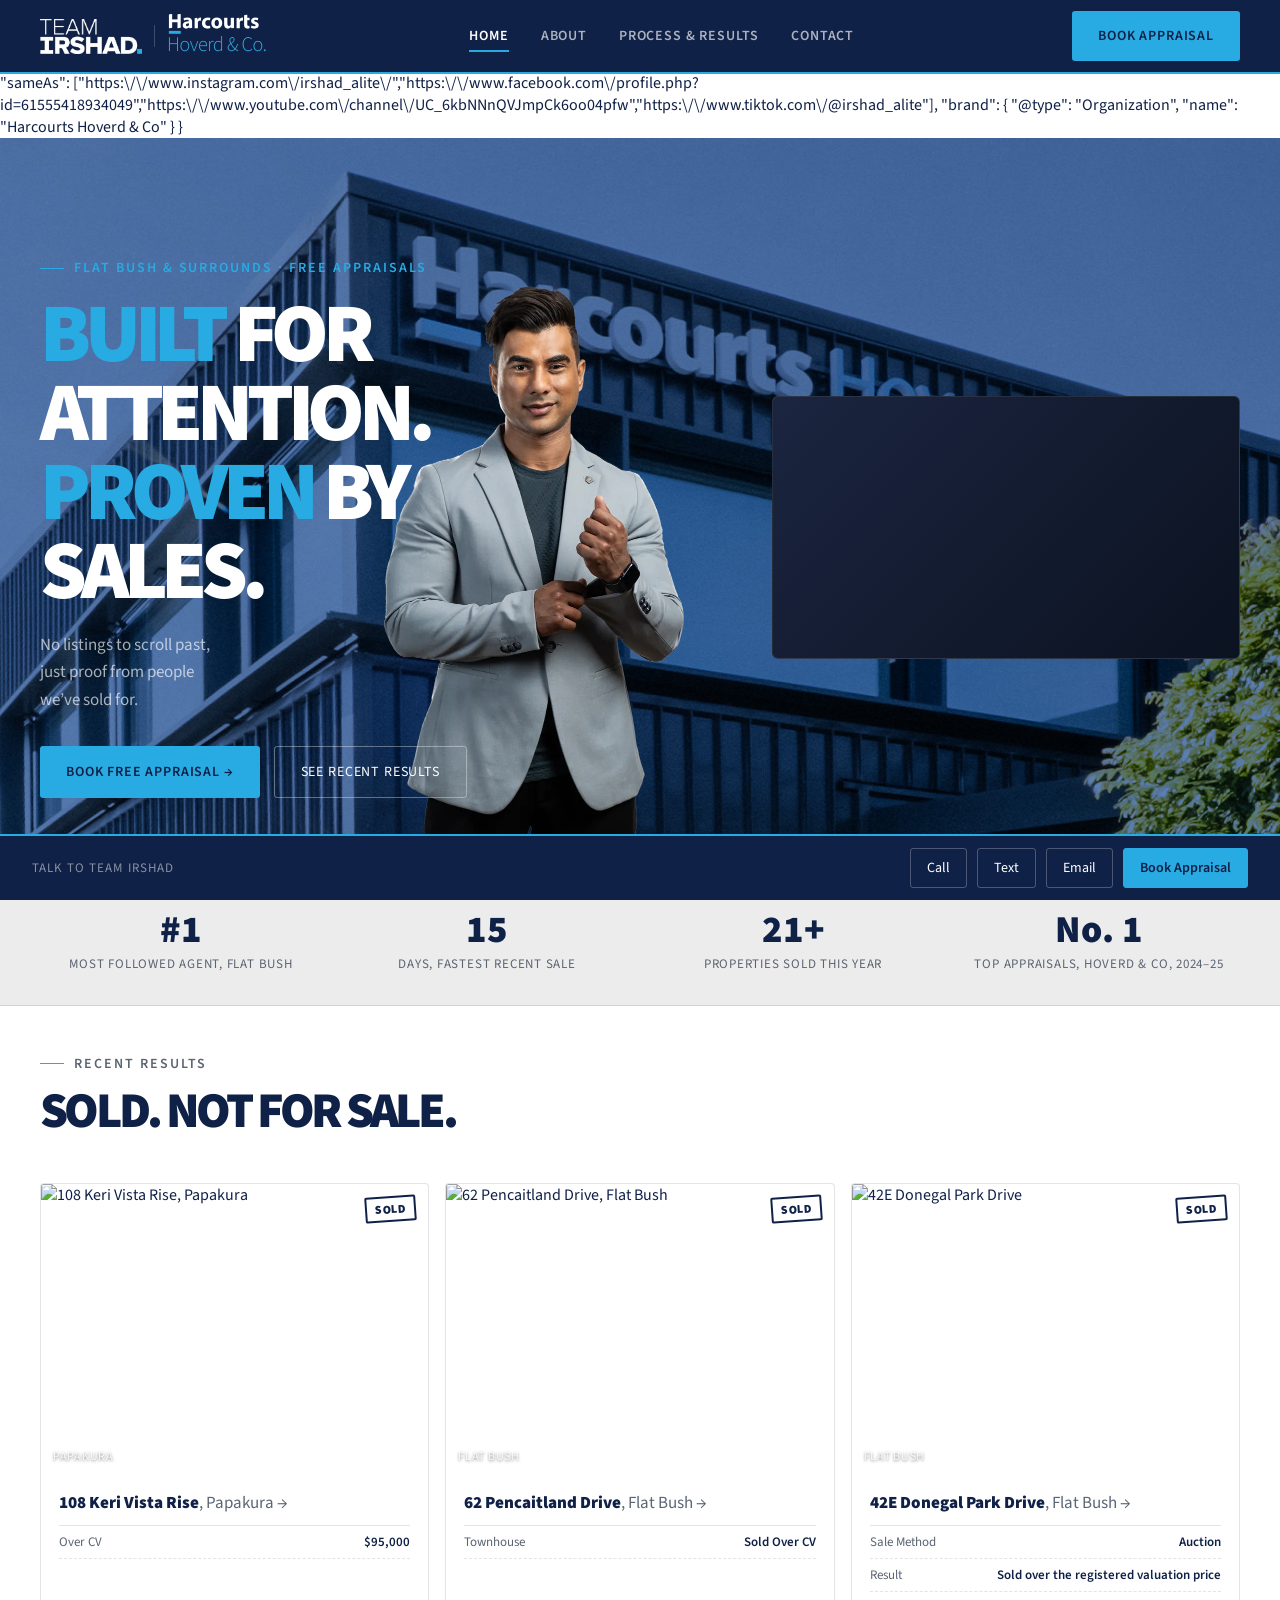
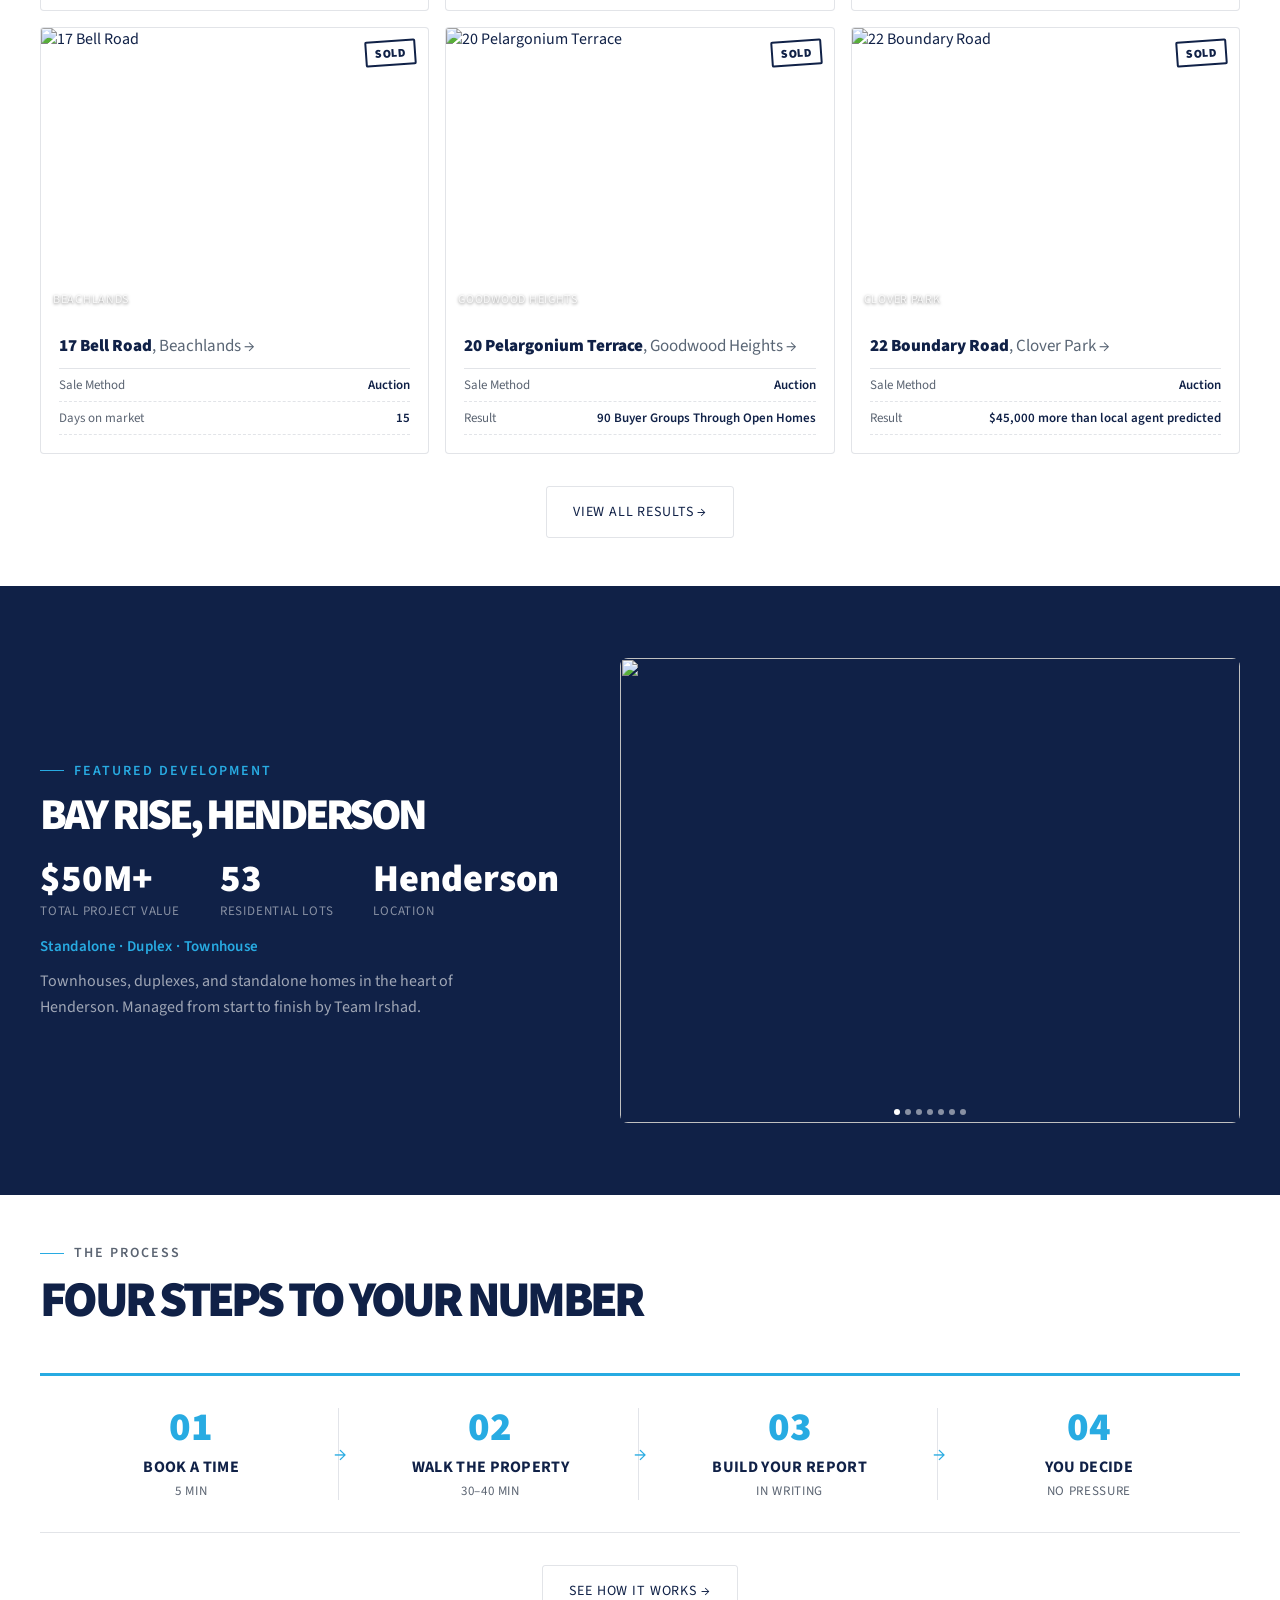
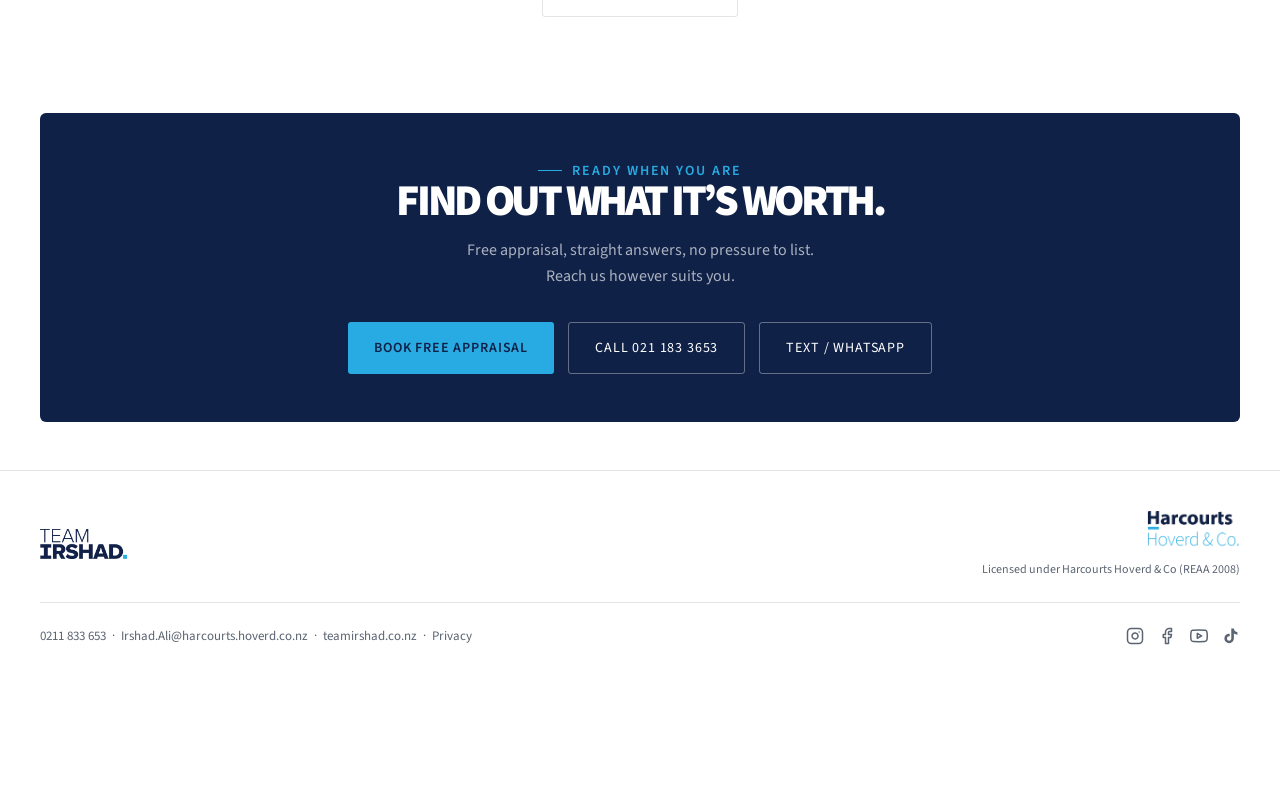
==== index.html @ 7eb905b0 "Sync 2 sold results from live site (108 Keri Vista Rise, 62 Pencaitland Drive); link home result car" ====
<!DOCTYPE html>
<html lang="en">
<head>
<meta name="robots" content="noindex, nofollow">
<meta charset="UTF-8">
<meta name="viewport" content="width=device-width, initial-scale=1.0">
<title>Team Irshad | Free Property Appraisal | Flat Bush &amp; Surrounds</title>
<meta name="description" content="Free property appraisal in Flat Bush, Ormiston, Beachlands and surrounding South Auckland suburbs. No obligation, written report with comparable sales data. Book today.">
<meta property="og:title" content="Team Irshad | Free Property Appraisal">
<meta property="og:description" content="Free no-obligation property appraisal with comparable sales data. Flat Bush, Ormiston, Beachlands &amp; surrounds.">
<meta property="og:type" content="website">
<meta property="og:url" content="https://teamirshad.co.nz/">
<meta property="og:image" content="https://teamirshad.co.nz/images/team-irshad-logo-hero.png">
<meta property="og:locale" content="en_NZ">
<meta property="og:site_name" content="Team Irshad">
<meta name="twitter:card" content="summary_large_image">
<meta name="twitter:title" content="Team Irshad | Free Property Appraisal">
<meta name="twitter:description" content="Free no-obligation property appraisal with comparable sales data. Flat Bush, Ormiston, Beachlands &amp; surrounds.">
<meta name="twitter:image" content="https://teamirshad.co.nz/images/team-irshad-logo-hero.png">
<link rel="canonical" href="https://teamirshad.co.nz/">
<link rel="icon" href="data:image/svg+xml,<svg xmlns='http://www.w3.org/2000/svg' viewBox='0 0 100 100'><rect width='100' height='100' fill='%23102147'/><text x='50' y='68' text-anchor='middle' font-size='54' font-weight='900' fill='%2328ABE2' font-family='sans-serif'>TI</text></svg>">
<link rel="preconnect" href="https://fonts.googleapis.com">
<link rel="preconnect" href="https://fonts.gstatic.com" crossorigin>
<link href="https://fonts.googleapis.com/css2?family=Source+Sans+3:ital,wght@0,300;0,400;0,600;0,700;0,900;1,400&display=swap" rel="stylesheet">
<link rel="stylesheet" href="styles.css">
<script type="application/ld+json">{"@context":"https://schema.org","@graph":[{"@type":"RealEstateAgent","@id":"https://teamirshad.co.nz/#business","name":"Team Irshad","url":"https://teamirshad.co.nz/","description":"Irshad Ali leads Team Irshad, a real estate sales team at Harcourts Hoverd & Co (licensed under the Real Estate Agents Act 2008) selling homes in Flat Bush, Ormiston, Botany, East Tamaki and surrounding South and East Auckland suburbs. Team Irshad offers free written property appraisals with comparable street-level sales, and runs auction and private-sale campaigns.","telephone":"+64211833653","email":"Irshad.Ali@harcourts.hoverd.co.nz","image":"https://teamirshad.co.nz/images/team-irshad-logo-hero.png","logo":"https://teamirshad.co.nz/images/team-irshad-logo-hero.png","address":{"@type":"PostalAddress","addressRegion":"Auckland","addressCountry":"NZ"},"parentOrganization":{"@type":"Organization","name":"Harcourts Hoverd & Co"},"areaServed":[{"@type":"Place","name":"Flat Bush, Auckland"},{"@type":"Place","name":"Ormiston, Auckland"},{"@type":"Place","name":"Goodwood Heights, Auckland"},{"@type":"Place","name":"Beachlands, Auckland"},{"@type":"Place","name":"Papakura, Auckland"},{"@type":"Place","name":"East Tamaki, Auckland"},{"@type":"Place","name":"Botany, Auckland"},{"@type":"Place","name":"Totara Heights, Auckland"},{"@type":"Place","name":"Clover Park, Auckland"},{"@type":"Place","name":"The Gardens, Auckland"},{"@type":"Place","name":"Hillpark, Auckland"}],"sameAs":["https://www.instagram.com/irshad_alite/","https://www.facebook.com/profile.php?id=61555418934049","https://www.youtube.com/channel/UC_6kbNNnQVJmpCk6oo04pfw","https://www.tiktok.com/@irshad_alite","https://ratemyagent.co.nz/real-estate-agent/irshad-ali-ax891/sales/overview"]},{"@type":"Person","@id":"https://teamirshad.co.nz/#irshad-ali","name":"Irshad Ali","jobTitle":"Team Lead","worksFor":{"@id":"https://teamirshad.co.nz/#business"},"url":"https://teamirshad.co.nz/about","image":"https://teamirshad.co.nz/images/irshad.webp","sameAs":["https://ratemyagent.co.nz/real-estate-agent/irshad-ali-ax891/sales/overview","https://www.instagram.com/irshad_alite/"]},{"@type":"WebSite","@id":"https://teamirshad.co.nz/#website","url":"https://teamirshad.co.nz/","name":"Team Irshad","publisher":{"@id":"https://teamirshad.co.nz/#business"},"inLanguage":"en-NZ"},{"@type":"BreadcrumbList","@id":"https://teamirshad.co.nz/#breadcrumb","itemListElement":[{"@type":"ListItem","position":1,"name":"Home","item":"https://teamirshad.co.nz/"}]},{"@type":"WebPage","@id":"https://teamirshad.co.nz/#webpage","url":"https://teamirshad.co.nz/","name":"Team Irshad | Free Property Appraisal | Flat Bush & Surrounds","isPartOf":{"@id":"https://teamirshad.co.nz/#website"},"about":{"@id":"https://teamirshad.co.nz/#business"},"breadcrumb":{"@id":"https://teamirshad.co.nz/#breadcrumb"},"inLanguage":"en-NZ","description":"Free property appraisal in Flat Bush, Ormiston, Beachlands and surrounding South Auckland suburbs. No obligation, written report with comparable sales data. Book today."}]}</script>  "sameAs": ["https:\/\/www.instagram.com\/irshad_alite\/","https:\/\/www.facebook.com\/profile.php?id=61555418934049","https:\/\/www.youtube.com\/channel\/UC_6kbNNnQVJmpCk6oo04pfw","https:\/\/www.tiktok.com\/@irshad_alite"],
  "brand": {
    "@type": "Organization",
    "name": "Harcourts Hoverd &amp; Co"
  }
}
</script>
</head>
<body>

<!-- HEADER -->
<header class="site-header">
  <div class="wrap">
    <div class="header-logos">
      <a href="/team-irshad-preview/" class="site-logo"><img src="images/team-irshad-logo-hero.png" alt="Team Irshad"></a>
      <span class="logo-divider"></span>
      <img src="images/harcourts-hoverd-logo.png" alt="Harcourts Hoverd &amp; Co" class="header-harcourts">
    </div>
    <nav class="site-nav">
              <a href="/team-irshad-preview/" class="active">Home</a>
              <a href="/team-irshad-preview/about">About</a>
              <a href="/team-irshad-preview/results">Process &amp; Results</a>
              <a href="/team-irshad-preview/contact">Contact</a>
          </nav>
    <a href="/team-irshad-preview/contact" class="btn btn-primary header-cta">Book Appraisal</a>
    <button class="menu-toggle" aria-label="Open menu"><span></span><span></span><span></span></button>
  </div>
</header>
<div class="mobile-overlay"></div>
<nav class="mobile-nav">
      <a href="/team-irshad-preview/" class="active">Home</a>
      <a href="/team-irshad-preview/about">About</a>
      <a href="/team-irshad-preview/results">Process &amp; Results</a>
      <a href="/team-irshad-preview/contact">Contact</a>
    <a href="/team-irshad-preview/contact" class="btn btn-primary">Book Appraisal</a>
</nav>

<!-- HERO -->
<section class="hero" style="background-image:url(/admin/uploads/site/hero-6a5ff2cf0e898.jpg);background-size:cover;background-position:center;">
  <div class="hero-inner">
    <div>
      <div class="eyebrow reveal reveal-d1">Flat Bush &amp; Surrounds · Free Appraisals</div>
      <h1 class="reveal reveal-d2"><span class='text-cyan'>Built</span> for<br>attention.<br><span class='text-cyan'>Proven</span> by<br>sales.</h1>
      <p class="lede reveal reveal-d3">No listings to scroll past,<br>just proof from people<br>we’ve sold for.</p>
      <div class="cta-row reveal reveal-d4">
        <a class="btn btn-primary" href="/team-irshad-preview/contact">Book Free Appraisal →</a>
        <a class="btn btn-ghost" href="/team-irshad-preview/results">See Recent Results</a>
      </div>
    </div>
    <div class="hero-photo reveal reveal-d2">
      <img src="images/irshad.webp" alt="Irshad Ali">
    </div>
    <div class="reveal reveal-d2">
      <div class="video-block" style="padding:0;aspect-ratio:16/9;">
        <iframe src="https://www.youtube.com/embed/7GaAI7JgSIM?feature=oembed&autoplay=1&mute=1&loop=1&playlist=7GaAI7JgSIM" frameborder="0" allow="accelerometer; autoplay; clipboard-write; encrypted-media; gyroscope; picture-in-picture; web-share" referrerpolicy="strict-origin-when-cross-origin" allowfullscreen title="What People Have to Say | Irshad"></iframe>
      </div>
    </div>
  </div>
</section>

<main>

<!-- STATS STRIP -->
<div class="stats-strip">
  <div class="wrap">
        <div class="stat-item reveal">
                <div class="num">#1</div>
             <div class="cap">Most Followed Agent, Flat Bush</div>
    </div>
        <div class="stat-item reveal reveal-d1">
                <div class="num"><span data-count="15">15</span></div>
             <div class="cap">Days, Fastest Recent Sale</div>
    </div>
        <div class="stat-item reveal reveal-d2">
                <div class="num"><span data-count="21">21</span>+</div>
             <div class="cap">Properties Sold This Year</div>
    </div>
        <div class="stat-item reveal reveal-d3">
                <div class="num">No. 1</div>
             <div class="cap">Top Appraisals, Hoverd &amp; Co, 2024–25</div>
    </div>
      </div>
</div>

<!-- RECENT SALES PREVIEW -->
<section id="sold">
  <div class="wrap">
    <div class="sec-head reveal">
      <div class="eyebrow">Recent Results</div>
      <h2>Sold. Not for sale.</h2>
    </div>
    <div class="results-grid results-grid-home">
                    <div class="result-card reveal">
        <div class="result-photo">
                  <div class="card-carousel" data-carousel data-autoplay="4000">
            <div class="carousel-track">
                                                <img src="/team-irshad-preview/admin/uploads/properties/papakura-ae0e8a5b-bb1.jpg" alt="108 Keri Vista Rise, Papakura" loading="lazy">
                                                                <img src="/team-irshad-preview/admin/uploads/properties/papakura-678bfe85-d50.jpg" alt="108 Keri Vista Rise, Papakura" loading="lazy">
                                                                <img src="/team-irshad-preview/admin/uploads/properties/papakura-0292d020-3b6.jpg" alt="108 Keri Vista Rise, Papakura" loading="lazy">
                                          </div>
            <button class="carousel-btn carousel-prev" aria-label="Previous image">&lsaquo;</button>
            <button class="carousel-btn carousel-next" aria-label="Next image">&rsaquo;</button>
            <div class="carousel-dots">
                                                <span class="dot active"></span>
                                                                <span class="dot"></span>
                                                                <span class="dot"></span>
                                          </div>
          </div>
                    <div class="stamp">Sold</div>          <div class="suburb-tag">Papakura</div>
        </div>
        <div class="result-body">
          <a href="/team-irshad-preview/results/108-keri-vista-rise-papakura" style="color:inherit;text-decoration:none;"><div class="addr">108 Keri Vista Rise<span style="font-weight:400;color:#5A6675;">, Papakura &rarr;</span></div></a>          <div class="stat-table">
                          <div class="stat-row"><span>Over CV</span><span>$95,000</span></div>
                      </div>
        </div>
      </div>
                    <div class="result-card reveal reveal-d1">
        <div class="result-photo">
                  <div class="card-carousel" data-carousel data-autoplay="4000">
            <div class="carousel-track">
                                                <img src="/team-irshad-preview/admin/uploads/properties/pencaitland-87484e92-69c.jpg" alt="62 Pencaitland Drive, Flat Bush" loading="lazy">
                                                                <img src="/team-irshad-preview/admin/uploads/properties/pencaitland-floorplan.jpg" alt="62 Pencaitland Drive, Flat Bush — floor plan" loading="lazy">
                                          </div>
            <button class="carousel-btn carousel-prev" aria-label="Previous image">&lsaquo;</button>
            <button class="carousel-btn carousel-next" aria-label="Next image">&rsaquo;</button>
            <div class="carousel-dots">
                                                <span class="dot active"></span>
                                                                <span class="dot"></span>
                                          </div>
          </div>
                    <div class="stamp">Sold</div>          <div class="suburb-tag">Flat Bush</div>
        </div>
        <div class="result-body">
          <a href="/team-irshad-preview/results/62-pencaitland-drive-flat-bush" style="color:inherit;text-decoration:none;"><div class="addr">62 Pencaitland Drive<span style="font-weight:400;color:#5A6675;">, Flat Bush &rarr;</span></div></a>          <div class="stat-table">
                          <div class="stat-row"><span>Townhouse</span><span>Sold Over CV</span></div>
                      </div>
        </div>
      </div>
                    <div class="result-card reveal reveal-d2">
        <div class="result-photo">
                  <div class="card-carousel" data-carousel data-autoplay="4000">
            <div class="carousel-track">
                                                <img src="/team-irshad-preview/admin/uploads/properties/flat-bush-6a66c11c4efd6.jpg" alt="42E Donegal Park Drive" loading="lazy">
                                                                <img src="/team-irshad-preview/admin/uploads/properties/flat-bush-07ec44033a96.jpg" alt="42E Donegal Park Drive, Flat Bush — exterior" loading="lazy">
                                                                <img src="/team-irshad-preview/admin/uploads/properties/flat-bush-080d2694d7da.jpg" alt="42E Donegal Park Drive, Flat Bush — living" loading="lazy">
                                                                <img src="/team-irshad-preview/admin/uploads/properties/flat-bush-1918bdb07a50.jpg" alt="42E Donegal Park Drive, Flat Bush — interior" loading="lazy">
                                          </div>
            <button class="carousel-btn carousel-prev" aria-label="Previous image">&lsaquo;</button>
            <button class="carousel-btn carousel-next" aria-label="Next image">&rsaquo;</button>
            <div class="carousel-dots">
                                                <span class="dot active"></span>
                                                                <span class="dot"></span>
                                                                <span class="dot"></span>
                                                                <span class="dot"></span>
                                          </div>
          </div>
                    <div class="stamp">Sold</div>          <div class="suburb-tag">Flat Bush</div>
        </div>
        <div class="result-body">
          <a href="/team-irshad-preview/results/42e-donegal-park-drive-flat-bush" style="color:inherit;text-decoration:none;"><div class="addr">42E Donegal Park Drive<span style="font-weight:400;color:#5A6675;">, Flat Bush &rarr;</span></div></a>          <div class="stat-table">
                          <div class="stat-row"><span>Sale Method</span><span>Auction</span></div>
                          <div class="stat-row"><span>Result</span><span>Sold over the registered valuation price</span></div>
                      </div>
        </div>
      </div>
                    <div class="result-card reveal reveal-d3">
        <div class="result-photo">
                      <img src="/team-irshad-preview/admin/uploads/properties/beachlands-6a66c0f8aba51.jpg" alt="17 Bell Road" loading="lazy">
                    <div class="stamp">Sold</div>          <div class="suburb-tag">Beachlands</div>
        </div>
        <div class="result-body">
          <a href="/team-irshad-preview/results/17-bell-road-beachlands" style="color:inherit;text-decoration:none;"><div class="addr">17 Bell Road<span style="font-weight:400;color:#5A6675;">, Beachlands &rarr;</span></div></a>          <div class="stat-table">
                          <div class="stat-row"><span>Sale Method</span><span>Auction</span></div>
                          <div class="stat-row"><span>Days on market</span><span>15</span></div>
                      </div>
        </div>
      </div>
                    <div class="result-card reveal">
        <div class="result-photo">
                      <img src="/team-irshad-preview/admin/uploads/properties/Goodwood-Heights-6a66c136912c7.jpg" alt="20 Pelargonium Terrace" loading="lazy">
                    <div class="stamp">Sold</div>          <div class="suburb-tag">Goodwood Heights</div>
        </div>
        <div class="result-body">
          <a href="/team-irshad-preview/results/20-pelargonium-terrace-goodwood-heights" style="color:inherit;text-decoration:none;"><div class="addr">20 Pelargonium Terrace<span style="font-weight:400;color:#5A6675;">, Goodwood Heights &rarr;</span></div></a>          <div class="stat-table">
                          <div class="stat-row"><span>Sale Method</span><span>Auction</span></div>
                          <div class="stat-row"><span>Result</span><span>90 Buyer Groups Through Open Homes</span></div>
                      </div>
        </div>
      </div>
                    <div class="result-card reveal reveal-d1">
        <div class="result-photo">
                  <div class="card-carousel" data-carousel data-autoplay="4000">
            <div class="carousel-track">
                                                <img src="/team-irshad-preview/admin/uploads/properties/Clover-Park-6a66c146a0cbe.jpg" alt="22 Boundary Road" loading="lazy">
                                                                <img src="/team-irshad-preview/admin/uploads/properties/clover-park-floorplan.jpg" alt="22 Boundary Road, Clover Park — floor plan" loading="lazy">
                                          </div>
            <button class="carousel-btn carousel-prev" aria-label="Previous image">&lsaquo;</button>
            <button class="carousel-btn carousel-next" aria-label="Next image">&rsaquo;</button>
            <div class="carousel-dots">
                                                <span class="dot active"></span>
                                                                <span class="dot"></span>
                                          </div>
          </div>
                    <div class="stamp">Sold</div>          <div class="suburb-tag">Clover Park</div>
        </div>
        <div class="result-body">
          <a href="/team-irshad-preview/results/22-boundary-road-clover-park" style="color:inherit;text-decoration:none;"><div class="addr">22 Boundary Road<span style="font-weight:400;color:#5A6675;">, Clover Park &rarr;</span></div></a>          <div class="stat-table">
                          <div class="stat-row"><span>Sale Method</span><span>Auction</span></div>
                          <div class="stat-row"><span>Result</span><span>$45,000 more than local agent predicted</span></div>
                      </div>
        </div>
      </div>
          </div>
    <div style="margin-top:32px;text-align:center;" class="reveal">
      <a href="/team-irshad-preview/results" class="btn btn-outline">View All Results &rarr;</a>
    </div>
  </div>
</section>

<!-- FEATURED PROJECT -->
<section class="featured-project">
  <div class="wrap">
    <div class="fp-inner reveal">
      <div class="fp-text">
        <div class="eyebrow">Featured Development</div>
        <h2>Bay Rise, Henderson</h2>
        <div class="fp-stats">
                      <div class="fp-stat">
              <span class="fp-val">$50M+</span>
              <span class="fp-cap">Total Project Value</span>
            </div>
                      <div class="fp-stat">
              <span class="fp-val">53</span>
              <span class="fp-cap">Residential Lots</span>
            </div>
                      <div class="fp-stat">
              <span class="fp-val">Henderson</span>
              <span class="fp-cap">Location</span>
            </div>
                  </div>
                  <div class="fp-types">Standalone · Duplex · Townhouse</div>
                          <p class="fp-lede">Townhouses, duplexes, and standalone homes in the heart of Henderson. Managed from start to finish by Team Irshad.</p>
              </div>
                  <div class="fp-media">
                <div class="card-carousel" data-carousel data-autoplay="4000">
          <div class="carousel-track">
                          <img src="/team-irshad-preview/admin/uploads/site/fp-bayrise-1.jpg" alt="" loading="lazy">
                          <img src="/team-irshad-preview/admin/uploads/site/fp-bayrise-2.jpg" alt="" loading="lazy">
                          <img src="/team-irshad-preview/admin/uploads/site/fp-bayrise-3.jpg" alt="" loading="lazy">
                          <img src="/team-irshad-preview/admin/uploads/site/fp-bayrise-4.jpg" alt="" loading="lazy">
                          <img src="/team-irshad-preview/admin/uploads/site/fp-bayrise-5.jpg" alt="" loading="lazy">
                          <img src="/team-irshad-preview/admin/uploads/site/fp-bayrise-6.jpg" alt="" loading="lazy">
                          <img src="/team-irshad-preview/admin/uploads/site/fp-bayrise-7.jpg" alt="" loading="lazy">
                      </div>
          <button class="carousel-btn carousel-prev" aria-label="Previous image">&lsaquo;</button>
          <button class="carousel-btn carousel-next" aria-label="Next image">&rsaquo;</button>
          <div class="carousel-dots">
                          <span class="dot active"></span>
                          <span class="dot"></span>
                          <span class="dot"></span>
                          <span class="dot"></span>
                          <span class="dot"></span>
                          <span class="dot"></span>
                          <span class="dot"></span>
                      </div>
        </div>
              </div>
          </div>
  </div>
</section>

<!-- PROCESS STRIP -->
<section>
  <div class="wrap">
    <div class="sec-head reveal">
      <div class="eyebrow">The Process</div>
      <h2>Four steps to your number</h2>
    </div>
    <div class="process-strip reveal">
                      <div class="strip-step reveal">
          <div class="strip-num">01</div>
          <div class="strip-title">Book a time</div>
          <div class="strip-tag">5 min</div>
        </div>
              <div class="strip-arrow">&rarr;</div>        <div class="strip-step reveal reveal-d1">
          <div class="strip-num">02</div>
          <div class="strip-title">Walk the property</div>
          <div class="strip-tag">30–40 min</div>
        </div>
              <div class="strip-arrow">&rarr;</div>        <div class="strip-step reveal reveal-d2">
          <div class="strip-num">03</div>
          <div class="strip-title">Build your report</div>
          <div class="strip-tag">In writing</div>
        </div>
              <div class="strip-arrow">&rarr;</div>        <div class="strip-step reveal reveal-d3">
          <div class="strip-num">04</div>
          <div class="strip-title">You decide</div>
          <div class="strip-tag">No pressure</div>
        </div>
          </div>
    <div style="margin-top:32px;text-align:center;" class="reveal">
      <a href="/team-irshad-preview/results" class="btn btn-outline">See how it works &rarr;</a>
    </div>
  </div>
</section>

<!-- FINAL CTA -->
<section id="contact">
  <div class="wrap">
    <div class="final-cta reveal">
      <div class="eyebrow" style="justify-content:center;color:var(--brass);">Ready When You Are</div>
      <h2>Find out what it’s worth.</h2>
      <p>Free appraisal, straight answers, no pressure to list. Reach us however suits you.</p>
      <div class="cta-row">
                  <a class="btn btn-primary" href="/team-irshad-preview/contact">Book Free Appraisal</a>
                  <a class="btn btn-ghost" href="tel:0211833653">Call 021 183 3653</a>
                  <a class="btn btn-ghost" href="/team-irshad-preview/contact">Text / WhatsApp</a>
              </div>
    </div>
  </div>
</section>

</main>

<!-- FOOTER -->
<footer>
  <div class="wrap">
    <div class="footer-top">
      <div class="footer-logos">
        <img src="images/team-irshad-logo-footer.png" alt="Team Irshad" style="height:30px;width:auto;">
      </div>
      <div class="footer-logos" style="flex-direction:column;align-items:flex-end;gap:8px;">
        <img src="images/harcourts-logo.png" alt="Harcourts Hoverd &amp; Co" style="height:42px;width:auto;">
        <div style="font-size:12px;color:var(--slate);">Licensed under Harcourts Hoverd &amp; Co (REAA 2008)</div>
      </div>
    </div>
    <div class="footer-bottom">
      <div><a href="tel:0211833653">0211 833 653</a> &nbsp;&middot;&nbsp; <a href="mailto:Irshad.Ali@harcourts.hoverd.co.nz">Irshad.Ali@harcourts.hoverd.co.nz</a> &nbsp;&middot;&nbsp; teamirshad.co.nz &nbsp;&middot;&nbsp; <a href="/team-irshad-preview/privacy">Privacy</a></div>
      <div class="social-icons">
        <a href="https://www.instagram.com/irshad_alite/" aria-label="Instagram"><svg width="18" height="18" viewBox="0 0 24 24" fill="none" stroke="currentColor" stroke-width="2" stroke-linecap="round" stroke-linejoin="round"><rect x="2" y="2" width="20" height="20" rx="5" ry="5"/><path d="M16 11.37A4 4 0 1 1 12.63 8 4 4 0 0 1 16 11.37z"/><line x1="17.5" y1="6.5" x2="17.51" y2="6.5"/></svg></a>
        <a href="https://www.facebook.com/profile.php?id=61555418934049" aria-label="Facebook"><svg width="18" height="18" viewBox="0 0 24 24" fill="none" stroke="currentColor" stroke-width="2" stroke-linecap="round" stroke-linejoin="round"><path d="M18 2h-3a5 5 0 0 0-5 5v3H7v4h3v8h4v-8h3l1-4h-4V7a1 1 0 0 1 1-1h3z"/></svg></a>
        <a href="https://www.youtube.com/channel/UC_6kbNNnQVJmpCk6oo04pfw" aria-label="YouTube"><svg width="18" height="18" viewBox="0 0 24 24" fill="none" stroke="currentColor" stroke-width="2" stroke-linecap="round" stroke-linejoin="round"><path d="M22.54 6.42a2.78 2.78 0 0 0-1.94-2C18.88 4 12 4 12 4s-6.88 0-8.6.46a2.78 2.78 0 0 0-1.94 2A29 29 0 0 0 1 11.75a29 29 0 0 0 .46 5.33A2.78 2.78 0 0 0 3.4 19.13C5.12 19.56 12 19.56 12 19.56s6.88 0 8.6-.46a2.78 2.78 0 0 0 1.94-2 29 29 0 0 0 .46-5.25 29 29 0 0 0-.46-5.33z"/><polygon points="9.75 15.02 15.5 11.75 9.75 8.48 9.75 15.02"/></svg></a>
        <a href="https://www.tiktok.com/@irshad_alite" aria-label="TikTok"><svg width="18" height="18" viewBox="0 0 24 24" fill="currentColor"><path d="M19.59 6.69a4.83 4.83 0 0 1-3.77-4.25V2h-3.45v13.67a2.89 2.89 0 0 1-2.88 2.5 2.89 2.89 0 0 1-2.89-2.89 2.89 2.89 0 0 1 2.89-2.89c.28 0 .54.04.79.1v-3.51a6.37 6.37 0 0 0-.79-.05A6.34 6.34 0 0 0 3.15 15.2a6.34 6.34 0 0 0 6.34 6.34 6.34 6.34 0 0 0 6.34-6.34V8.82a8.16 8.16 0 0 0 4.76 1.51v-3.4a4.85 4.85 0 0 1-1-.24z"/></svg></a>
      </div>
    </div>
      </div>
</footer>

<!-- STICKY CTA BAR -->
<div class="contact-bar">
  <div class="wrap">
    <div class="label">Talk to Team Irshad</div>
    <div class="contact-links">
      <a href="tel:0211833653">Call</a>
      <a href="/team-irshad-preview/contact">Text</a>
      <a href="/team-irshad-preview/contact">Email</a>
      <a href="/team-irshad-preview/contact" class="primary">Book Appraisal</a>
    </div>
  </div>
</div>

<script src="script.js" defer></script>
</body>
</html>
---- styles.css ----
/* ══════════════════════════════════════════════
   TEAM IRSHAD — MULTI-PAGE STYLES
   ══════════════════════════════════════════════ */

:root{
  --ink:#102147;
  --paper:#FFFFFF;
  --paper-2:#ECECEC;
  --brass:#28ABE2;
  --slate:#5B6472;
  --white:#FFFFFF;
  --line:rgba(16,33,71,0.12);
  --radius:4px;
  --header-h:72px;
}

/* ── RESET ── */
*,*::before,*::after{box-sizing:border-box;margin:0;padding:0;}
html{scroll-behavior:smooth;}
body{
  background:var(--paper);color:var(--ink);
  font-family:'Source Sans 3',sans-serif;
  -webkit-font-smoothing:antialiased;
  -webkit-tap-highlight-color:transparent;
  padding-bottom:64px;
  padding-top:var(--header-h);
}
img{max-width:100%;height:auto;display:block;}
a{color:inherit;text-decoration:none;}
ul{list-style:none;}
:focus-visible{outline:2px solid var(--brass);outline-offset:2px;}

/* ── TYPOGRAPHY ── */
h1,h2,h3{font-family:'Source Sans 3',sans-serif;text-transform:uppercase;letter-spacing:-0.075em;font-weight:900;line-height:0.95;}
.text-cyan{color:var(--brass);}
.eyebrow{
  font-weight:600;font-size:14px;letter-spacing:0.14em;
  text-transform:uppercase;color:var(--slate);
  display:flex;align-items:center;gap:10px;
}
.eyebrow::before{content:'';width:24px;height:1px;background:var(--brass);}

/* ── LAYOUT ── */
.wrap{max-width:1320px;margin:0 auto;padding:0 40px;}
section{padding:48px 0;}
.section-sm{padding:32px 0;}
.section-tight{padding:24px 0;}

/* ── BUTTONS ── */
.btn{
  font-family:'Source Sans 3',sans-serif;font-size:14px;
  letter-spacing:0.06em;text-transform:uppercase;
  padding:15px 26px;border-radius:3px;text-decoration:none;
  display:inline-flex;align-items:center;gap:8px;
  cursor:pointer;border:none;transition:all 0.25s ease-out;
}
.btn-primary{background:var(--brass);color:var(--ink);font-weight:600;}
.btn-primary:hover{background:#1fc0f0;transform:translateY(-1px);}
.btn-ghost{border:1px solid rgba(255,255,255,0.35);color:var(--white);}
.btn-ghost:hover{border-color:rgba(255,255,255,0.6);background:rgba(255,255,255,0.06);}
.btn-outline{border:1px solid var(--line);color:var(--ink);}
.btn-outline:hover{border-color:var(--ink);background:rgba(16,33,71,0.04);}

/* ── STAMP ── */
.stamp{
  display:inline-flex;align-items:center;gap:8px;
  border:3px solid var(--ink);color:var(--ink);
  font-weight:900;text-transform:uppercase;
  padding:6px 16px 4px;transform:rotate(-4deg);
  letter-spacing:0.04em;font-size:15px;
  border-radius:2px;background:rgba(16,33,71,0.04);
}

/* ── REVEAL ANIMATION ── */
.reveal{opacity:0;transform:translateY(28px);transition:opacity 0.7s cubic-bezier(0.22,1,0.36,1),transform 0.7s cubic-bezier(0.22,1,0.36,1);}
.reveal.is-visible{opacity:1;transform:translateY(0);}
.reveal-d1{transition-delay:0.08s;}.reveal-d2{transition-delay:0.16s;}.reveal-d3{transition-delay:0.24s;}.reveal-d4{transition-delay:0.32s;}.reveal-d5{transition-delay:0.40s;}
@media(prefers-reduced-motion:reduce){
  .reveal{opacity:1;transform:none;transition:none;}
}

/* ════════════════════════════════════════════
   HEADER / NAVIGATION
═════════════════════════════════════════════ */
.site-header{
  position:fixed;top:0;left:0;right:0;
  background:var(--ink);z-index:40;
  border-bottom:2px solid var(--brass);
}
.site-header .wrap{
  display:flex;align-items:center;justify-content:space-between;
  height:var(--header-h);
}
.header-logos{display:flex;align-items:center;gap:12px;}
.site-logo img{height:35px;width:auto;}
.logo-divider{width:1px;height:22px;background:rgba(255,255,255,0.2);}
.header-harcourts{height:45px;width:auto;}
.site-nav{display:flex;gap:32px;align-items:center;}
.site-nav a{
  color:rgba(255,255,255,0.65);font-size:14px;
  text-transform:uppercase;letter-spacing:0.06em;font-weight:600;
  transition:color 0.2s ease-out;position:relative;
  padding:4px 0;
}
.site-nav a:hover,.site-nav a.active{color:var(--white);}
.site-nav a.active::after{
  content:'';position:absolute;bottom:-2px;left:0;right:0;
  height:2px;background:var(--brass);
}
.header-cta{margin-left:16px;}

/* ── MOBILE MENU ── */
.menu-toggle{
  display:none;background:none;border:none;cursor:pointer;
  width:44px;height:44px;position:relative;z-index:70;
}
.menu-toggle span{
  display:block;width:22px;height:2px;background:var(--white);
  position:absolute;left:11px;transition:all 0.25s ease-out;
}
.menu-toggle span:nth-child(1){top:14px;}
.menu-toggle span:nth-child(2){top:21px;}
.menu-toggle span:nth-child(3){top:28px;}
.menu-toggle.open span:nth-child(1){top:21px;transform:rotate(45deg);}
.menu-toggle.open span:nth-child(2){opacity:0;}
.menu-toggle.open span:nth-child(3){top:21px;transform:rotate(-45deg);}

.mobile-nav{
  position:fixed;top:0;right:0;width:280px;height:100vh;
  background:var(--ink);z-index:60;
  transform:translateX(100%);transition:transform 0.3s cubic-bezier(0.22,1,0.36,1);
  padding:100px 32px 40px;display:flex;flex-direction:column;
  border-left:1px solid rgba(255,255,255,0.1);
  overscroll-behavior:contain;
}
.mobile-nav.open{transform:translateX(0);}
.mobile-nav a{
  display:block;color:rgba(255,255,255,0.7);
  font-size:15px;font-weight:600;text-transform:uppercase;
  letter-spacing:0.06em;padding:16px 0;
  border-bottom:1px solid rgba(255,255,255,0.08);
  transition:color 0.2s;
}
.mobile-nav a:hover,.mobile-nav a.active{color:var(--white);}
.mobile-nav .btn{margin-top:auto;width:100%;justify-content:center;padding:15px 26px;}
.mobile-overlay{
  position:fixed;inset:0;background:rgba(0,0,0,0.5);z-index:55;
  opacity:0;pointer-events:none;transition:opacity 0.3s ease-out;
}
.mobile-overlay.open{opacity:1;pointer-events:auto;}

@media(max-width:900px){
  .site-nav,.header-cta{display:none;}
  .menu-toggle{display:block;}
  .logo-divider{display:none;}
  .header-harcourts{height:45px;}
}

/* ════════════════════════════════════════════
   HERO — HOME
═════════════════════════════════════════════ */
.hero{background:var(--ink);color:var(--white);padding:0;position:relative;overflow:hidden;}
.hero-inner{
  max-width:1320px;margin:0 auto;padding:120px 40px 80px;
  display:grid;grid-template-columns:1fr 200px 1fr;gap:32px;align-items:center;
  position:relative;
}
.hero-inner > div:first-child{position:relative;z-index:2;}
.hero-inner > div:last-child{grid-column:3;}
.hero .eyebrow{color:var(--brass);}
.hero .eyebrow::before{background:var(--brass);}
.hero h1{font-size:clamp(40px,6.5vw,88px);color:var(--white);margin:18px 0 20px;max-width:14ch;}
.hero h1 em{font-style:normal;color:var(--brass);}
.hero .lede{font-size:17px;color:rgba(255,255,255,0.65);max-width:48ch;margin-bottom:32px;line-height:1.6;}

.hero-photo{
  position:absolute;
  bottom:0;
  left:30%;
  transform:translateX(-50%);
  z-index:1;
  pointer-events:none;
}
.hero-photo img{
  width:300px;height:auto;
  display:block;
}

.video-block{
  position:relative;border-radius:6px;overflow:hidden;
  aspect-ratio:16/9;
  background:linear-gradient(135deg,#1B2540,#0B1220);
  display:flex;align-items:center;justify-content:center;
  border:1px solid rgba(255,255,255,0.1);
}
.video-block iframe{width:100%;height:100%;border:0;display:block;}
.video-block .caption{
  position:absolute;left:20px;bottom:16px;
  font-size:13px;color:rgba(255,255,255,0.6);
}
.play-btn{
  width:72px;height:72px;border-radius:50%;
  background:var(--brass);
  display:flex;align-items:center;justify-content:center;
  box-shadow:0 0 0 12px rgba(40,171,226,0.12);
  cursor:pointer;transition:transform 0.25s ease-out;
}
.play-btn:hover{transform:scale(1.06);}
.play-btn::after{
  content:'';width:0;height:0;
  border-top:11px solid transparent;border-bottom:11px solid transparent;
  border-left:20px solid var(--ink);margin-left:5px;
}
.cta-row{display:flex;gap:14px;flex-wrap:wrap;margin-top:28px;}

@media(max-width:900px){
  .hero-inner{grid-template-columns:1fr;gap:32px;padding:80px 24px 56px;}
  .hero-inner > div:last-child{grid-column:auto;}
  .hero h1{max-width:none;}
  .hero-photo{position:relative;left:auto;transform:none;bottom:auto;margin:0 auto;}
  .hero-photo img{width:200px;height:auto;}
}
@media(min-width:701px) and (max-width:900px){
  .hero-inner > div:last-child{margin-top:-32px;} /* ponytail: stacked layout, video pulls up the grid gap so photo touches it; CTAs sit in the row above, never touched */
}

/* ════════════════════════════════════════════
   PAGE HERO (inner pages)
═════════════════════════════════════════════ */
.page-hero{
  background:var(--ink);color:var(--white);
  padding:48px 0 56px;
}
.page-hero h1{font-size:clamp(32px,5vw,56px);color:var(--white);margin-top:14px;}
.page-hero .lede{font-size:17px;color:rgba(255,255,255,0.65);max-width:52ch;margin-top:16px;line-height:1.6;}

/* ════════════════════════════════════════════
   STATS STRIP
═════════════════════════════════════════════ */
.stats-strip{background:var(--paper-2);border-top:1px solid var(--line);border-bottom:1px solid var(--line);padding:32px 0;}
.stats-strip .wrap{display:flex;justify-content:space-between;flex-wrap:wrap;gap:24px;}
.stat-item{text-align:center;flex:1;min-width:140px;}
.stat-item .num{font-weight:900;font-size:38px;color:var(--ink);line-height:1;font-variant-numeric:tabular-nums;}
.stat-item .cap{font-size:13px;text-transform:uppercase;letter-spacing:0.06em;color:var(--slate);margin-top:6px;}

/* ════════════════════════════════════════════
   FEATURED PROJECT
════════════════════════════════════════════ */
.featured-project{background:var(--ink);padding:72px 0;}
.fp-inner{display:flex;align-items:center;gap:48px;}
.fp-text{flex:1;}
.fp-media{flex:0 0 620px;aspect-ratio:4/3;position:relative;overflow:hidden;border-radius:8px;}
.fp-media img{width:100%;height:100%;object-fit:cover;display:block;}
.fp-text .eyebrow{color:var(--brass);}
.fp-text .eyebrow::before{background:var(--brass);}
.fp-text h2{font-size:clamp(28px,4vw,44px);color:var(--white);margin:14px 0 24px;}
.fp-stats{display:flex;gap:40px;margin-bottom:16px;}
.fp-stat{display:flex;flex-direction:column;}
.fp-val{font-weight:900;font-size:38px;color:var(--white);line-height:1;font-variant-numeric:tabular-nums;}
.fp-cap{font-size:13px;text-transform:uppercase;letter-spacing:0.06em;color:rgba(255,255,255,0.5);margin-top:4px;}
.fp-types{font-size:15px;font-weight:600;color:var(--brass);margin-bottom:12px;letter-spacing:0.02em;}
.fp-lede{font-size:16px;color:rgba(255,255,255,0.6);line-height:1.6;max-width:52ch;}
@media(max-width:700px){
  .fp-stats{flex-direction:column;gap:16px;}
  .fp-inner{flex-direction:column;gap:24px;}
  .fp-media{flex:1 1 auto;width:100%;aspect-ratio:4/3;}
}

/* ════════════════════════════════════════════
   SECTION HEADERS
════════════════════════════════════════════ */
.sec-head{margin-bottom:48px;max-width:640px;}
.sec-head h2{font-size:clamp(30px,4.2vw,50px);margin-top:14px;}
.sec-head .sub{font-size:16px;color:var(--slate);margin-top:12px;line-height:1.6;max-width:52ch;}

/* ════════════════════════════════════════════
   RESULTS GRID
═════════════════════════════════════════════ */
.results-grid{display:grid;grid-template-columns:repeat(4,1fr);gap:16px;}
.results-grid-home{grid-template-columns:repeat(3,1fr);}
.result-card{
  background:var(--white);border:1px solid var(--line);
  border-radius:var(--radius);overflow:hidden;
  transition:transform 0.25s ease-out,box-shadow 0.25s ease-out;
}
.result-card:hover{transform:translateY(-3px);box-shadow:0 8px 24px rgba(16,33,71,0.08);}
.result-photo{aspect-ratio:4/3;position:relative;overflow:hidden;}
.result-photo img{width:100%;height:100%;object-fit:cover;}

/* Card carousel */
.card-carousel{position:relative;width:100%;height:100%;}
.card-carousel .carousel-track{display:flex;width:100%;height:100%;transition:transform 0.3s ease;}
.card-carousel .carousel-track img{min-width:100%;height:100%;object-fit:cover;flex-shrink:0;}
.card-carousel .carousel-btn{
  position:absolute;top:50%;transform:translateY(-50%);
  width:28px;height:28px;border-radius:50%;border:none;
  background:rgba(255,255,255,0.9);color:var(--ink);
  font-size:16px;font-weight:700;cursor:pointer;
  display:flex;align-items:center;justify-content:center;
  opacity:0;transition:opacity 0.2s;z-index:2;
  box-shadow:0 2px 6px rgba(0,0,0,0.15);
}
.card-carousel:hover .carousel-btn{opacity:1;}
.card-carousel .carousel-btn:hover{background:#fff;}
.carousel-prev{left:8px;}
.carousel-next{right:8px;}
.carousel-dots{
  position:absolute;bottom:8px;left:50%;transform:translateX(-50%);
  display:flex;gap:5px;z-index:2;
}
.carousel-dots .dot{
  width:6px;height:6px;border-radius:50%;
  background:rgba(255,255,255,0.5);transition:background 0.2s;
}
.carousel-dots .dot.active{background:#fff;}
.result-photo .stamp{position:absolute;top:12px;right:12px;font-size:12px;padding:3px 8px 2px;background:var(--white);border-width:2px;}
.result-photo .suburb-tag{
  position:absolute;bottom:10px;left:12px;
  font-size:12px;color:rgba(255,255,255,0.8);
  text-transform:uppercase;letter-spacing:0.06em;
  text-shadow:0 1px 3px rgba(0,0,0,0.5);
}
.result-body{padding:16px 18px 18px;}
.result-body .addr{font-weight:900;font-size:17px;margin-bottom:10px;}
.stat-table{border-top:1px solid var(--line);}
.stat-row{display:flex;justify-content:space-between;border-bottom:1px dashed var(--line);padding:7px 0;font-size:13px;}
.stat-row span:first-child{color:var(--slate);}
.stat-row span:last-child{font-weight:600;}
.stat-row.highlight span:last-child{color:var(--brass);}

@media(max-width:900px){
  .results-grid,.results-grid-home{grid-template-columns:repeat(2,1fr);}
  .card-carousel .carousel-btn{opacity:1;width:36px;height:36px;font-size:20px;}
}
@media(max-width:640px){.results-grid,.results-grid-home{grid-template-columns:1fr;}}
@media(max-width:560px){h1,h2,h3{letter-spacing:-0.04em;}}

/* ════════════════════════════════════════════
   SUBURB FILTER
═════════════════════════════════════════════ */
.filter-bar{display:flex;flex-wrap:wrap;gap:10px;margin-bottom:32px;}
.filter-btn{
  background:var(--white);border:1px solid var(--line);border-radius:3px;
  padding:9px 18px;font-family:'Source Sans 3',sans-serif;font-size:14px;
  cursor:pointer;transition:all 0.2s ease-out;
}
.filter-btn:hover{border-color:var(--brass);}
.filter-btn.active{background:var(--ink);color:var(--white);border-color:var(--ink);}

/* ════════════════════════════════════════════
   PROCESS
═════════════════════════════════════════════ */
.process{display:grid;grid-template-columns:repeat(4,1fr);gap:0;margin-top:32px;}
.step{border-top:3px solid var(--brass);padding:40px 24px 32px;display:flex;flex-direction:column;}
.step:not(:last-child){border-right:1px solid var(--line);}
.step .num-big{font-weight:900;font-size:48px;color:rgba(16,33,71,0.07);line-height:1;margin-bottom:8px;}
.step .tag{font-size:13px;color:var(--brass);text-transform:uppercase;letter-spacing:0.06em;}
.step h3{font-size:22px;margin:8px 0 12px;}
.step p{color:var(--slate);font-size:15px;line-height:1.6;margin-bottom:14px;padding-right:10px;}
.step ul{padding:0;}
.step li{font-size:13px;color:var(--ink);padding:8px 0;border-top:1px dashed var(--line);}
.step li:first-child{border-top:none;}

@media(max-width:900px){
  .process{grid-template-columns:1fr;}
  .step:not(:last-child){border-right:none;border-bottom:1px solid var(--line);padding-bottom:24px;margin-bottom:24px;}
}
@media(max-width:560px){.step{padding:28px 16px;}}

/* ════════════════════════════════════════════
   PROCESS STRIP (condensed — home page)
════════════════════════════════════════════ */
.process-strip{
  display:flex;align-items:center;gap:0;
  border-top:3px solid var(--brass);
  border-bottom:1px solid var(--line);
  padding:32px 0;
}
.strip-step{flex:1;padding:0 24px;text-align:center;}
.strip-step:not(:first-child){border-left:1px solid var(--line);}
.strip-num{font-weight:900;font-size:40px;color:var(--brass);line-height:1;}
.strip-title{font-weight:700;font-size:16px;text-transform:uppercase;letter-spacing:0.02em;margin:8px 0 4px;}
.strip-tag{font-size:13px;color:var(--slate);text-transform:uppercase;letter-spacing:0.05em;}
.strip-arrow{
  font-size:20px;color:var(--brass);flex-shrink:0;
  margin:0 -8px;position:relative;z-index:1;
}

@media(max-width:700px){
  .process-strip{flex-direction:column;gap:0;}
  .strip-step{padding:20px 0;width:100%;}
  .strip-step:not(:first-child){border-left:none;border-top:1px solid var(--line);}
  .strip-arrow{transform:rotate(90deg);margin:4px 0;}
}

/* ════════════════════════════════════════════
   VIDEO TESTIMONIALS
═════════════════════════════════════════════ */
.carousel{
  display:flex;gap:20px;overflow-x:auto;scroll-snap-type:x mandatory;
  padding-bottom:12px;scroll-padding:0 32px;
}
.carousel::-webkit-scrollbar{height:6px;}
.carousel::-webkit-scrollbar-thumb{background:var(--brass);border-radius:3px;}
.vid-card{
  flex:0 0 320px;scroll-snap-align:start;
  border-radius:var(--radius);
  display:flex;flex-direction:column;
  padding:0;color:#fff;position:relative;overflow:hidden;
  background:transparent;
  transition:transform 0.25s ease-out;
}
.vid-card:hover{transform:scale(1.015);}
.vid-card .name{font-size:14px;color:var(--brass);padding:0 4px;}
.vid-card .quote{font-size:15px;color:rgba(0,0,0,0.7);margin-top:6px;line-height:1.5;padding:0 4px;}

/* ════════════════════════════════════════════
   WRITTEN TESTIMONIALS
═════════════════════════════════════════════ */
.quote-grid{display:grid;grid-template-columns:repeat(3,1fr);gap:20px;}
.quote-card{background:var(--white);border:1px solid var(--line);border-radius:var(--radius);padding:28px;}
.quote-card .stars{color:var(--brass);font-size:30px;letter-spacing:0.1em;margin-bottom:14px;}
.quote-card p{font-size:15px;line-height:1.6;margin-bottom:18px;}
.quote-card .who{font-size:13px;color:var(--slate);text-transform:uppercase;letter-spacing:0.04em;}
@media(max-width:900px){.quote-grid{grid-template-columns:1fr;}}

/* ════════════════════════════════════════════
   TEAM
═════════════════════════════════════════════ */
.team-grid{display:grid;grid-template-columns:repeat(3,1fr);gap:24px;}
.team-card{background:var(--white);border:1px solid var(--line);border-radius:var(--radius);overflow:hidden;}
.team-photo{aspect-ratio:4/5;background:linear-gradient(150deg,#3A4568,#10182B);}
.team-info{padding:22px;}
.team-info h3{font-size:22px;}
.team-info .role{font-size:13px;color:var(--brass);text-transform:uppercase;letter-spacing:0.05em;margin:6px 0 12px;}
.team-info .bio{font-size:15px;color:var(--slate);line-height:1.55;}
@media(max-width:900px) and (min-width:641px){.team-grid{grid-template-columns:repeat(2,1fr);}}
@media(max-width:640px){.team-grid{grid-template-columns:1fr;}}

/* ════════════════════════════════════════════
   AWARDS
═════════════════════════════════════════════ */
.awards-dark{background:var(--ink);color:var(--white);}
.awards-dark .eyebrow{color:var(--brass);}
.awards-dark .eyebrow::before{background:var(--brass);}
.awards-dark .sec-head h2{color:var(--white);}
.award-grid{display:grid;grid-template-columns:repeat(3,1fr);gap:20px;}
.award-card{
  border:1px solid rgba(255,255,255,0.12);border-radius:var(--radius);
  padding:28px;background:rgba(255,255,255,0.02);
  transition:background 0.25s ease-out;
}
.award-card:hover{background:rgba(255,255,255,0.05);}
.award-card .badge{
  display:inline-flex;align-items:center;justify-content:center;
  width:44px;height:44px;border-radius:50%;
  border:2px solid var(--brass);color:var(--brass);
  font-weight:900;font-size:16px;margin-bottom:18px;
}
.award-card h3{color:#fff;font-size:22px;margin-bottom:6px;}
.award-card .ctx{font-size:13px;color:var(--brass);text-transform:uppercase;letter-spacing:0.05em;margin-bottom:14px;}
.award-card p{font-size:15px;color:rgba(255,255,255,0.6);line-height:1.55;}
@media(max-width:900px){.award-grid{grid-template-columns:1fr;}}

/* ════════════════════════════════════════════
   FAQ
═════════════════════════════════════════════ */
details{border-bottom:1px solid var(--line);padding:20px 0;}
summary{
  font-weight:700;font-size:19px;cursor:pointer;
  list-style:none;display:flex;justify-content:space-between;align-items:center;
  text-transform:uppercase;
}
summary::after{content:'+';color:var(--brass);font-size:22px;font-weight:300;}
details[open] summary::after{content:'\2013';}
details p{margin-top:14px;color:var(--slate);font-size:15px;max-width:70ch;line-height:1.6;}

/* ════════════════════════════════════════════
   CONTACT FORM
═════════════════════════════════════════════ */
.contact-split{display:grid;grid-template-columns:1fr 1fr;gap:48px;align-items:start;}
.form-group{margin-bottom:20px;}
.form-group label{
  display:block;font-size:13px;font-weight:600;
  text-transform:uppercase;letter-spacing:0.06em;
  color:var(--slate);margin-bottom:8px;
}
.form-group input,.form-group textarea,.form-group select{
  width:100%;padding:14px 16px;
  border:1px solid var(--line);border-radius:var(--radius);
  font-family:'Source Sans 3',sans-serif;font-size:15px;
  color:var(--ink);background:var(--white);
  transition:border-color 0.2s ease-out;
}
.form-group input:focus,.form-group textarea:focus,.form-group select:focus{
  outline:none;border-color:var(--brass);
}
.form-group textarea{resize:vertical;min-height:120px;}
.form-row{display:grid;grid-template-columns:1fr 1fr;gap:16px;}

.map-frame{
  border-radius:var(--radius);overflow:hidden;
  border:1px solid var(--line);aspect-ratio:16/10;margin-bottom:24px;
}
.map-frame iframe{width:100%;height:100%;border:0;}
.contact-details{margin-top:24px;}
.contact-details a{display:flex;align-items:center;gap:12px;padding:10px 0;border-bottom:1px dashed var(--line);font-size:15px;}
.contact-details a svg{flex-shrink:0;color:var(--brass);}
.contact-details a span{line-height:1.5;}
.contact-details a:hover{color:var(--brass);}

@media(max-width:900px){.contact-split{grid-template-columns:1fr;}}

/* ════════════════════════════════════════════
   FINAL CTA
═════════════════════════════════════════════ */
.final-cta{
  background:var(--ink);color:#fff;border-radius:6px;
  padding:48px 44px;text-align:center;
}
.final-cta h2{color:#fff;font-size:clamp(28px,4.5vw,44px);}
.final-cta p{color:rgba(255,255,255,0.65);max-width:48ch;margin:16px auto 32px;font-size:16px;line-height:1.6;}
.final-cta .cta-row{justify-content:center;}

/* ════════════════════════════════════════════
   FOOTER
════════════════════════════════════════════ */
footer{border-top:1px solid var(--line);padding:40px 0 90px;}
footer .wrap{display:flex;flex-direction:column;gap:24px;}
.footer-top{display:flex;justify-content:space-between;align-items:center;flex-wrap:wrap;gap:24px;}
.footer-logos{display:flex;align-items:center;gap:20px;}
.footer-logos img{display:block;}
.footer-bottom{display:flex;justify-content:space-between;flex-wrap:wrap;gap:24px;border-top:1px solid var(--line);padding-top:24px;font-size:13px;color:var(--slate);}
footer a{transition:color 0.2s ease-out;}
footer a:hover{color:var(--brass);}

/* ── SOCIAL ICONS ── */
.social-icons{display:flex;gap:14px;align-items:center;}
.social-icons a{display:inline-flex;color:var(--slate);transition:color 0.2s ease-out;}
.social-icons a:hover{color:var(--brass);}

/* ════════════════════════════════════════════
   STICKY CTA BAR (MOBILE)
═════════════════════════════════════════════ */
.contact-bar{
  position:fixed;bottom:0;left:0;right:0;
  background:var(--ink);color:var(--white);
  z-index:40;border-top:2px solid var(--brass);
}
.contact-bar .wrap{
  display:flex;align-items:center;justify-content:space-between;
  padding:12px 32px;gap:16px;flex-wrap:wrap;
}
.contact-bar .label{font-size:13px;color:rgba(255,255,255,0.5);text-transform:uppercase;letter-spacing:0.08em;}
.contact-links{display:flex;gap:10px;flex-wrap:wrap;}
.contact-links a{
  font-size:14px;color:var(--white);
  border:1px solid rgba(255,255,255,0.25);padding:9px 16px;
  border-radius:3px;transition:all 0.2s ease-out;cursor:pointer;
}
.contact-links a:hover{border-color:rgba(255,255,255,0.5);background:rgba(255,255,255,0.05);}
.contact-links a.primary{background:var(--brass);color:var(--ink);border-color:var(--brass);font-weight:600;}
.contact-links a.primary:hover{background:#1fc0f0;}

/* ── RESPONSIVE GLOBAL ── */
@media(max-width:700px){
  section{padding:36px 0;}
  .wrap{padding:0 20px;}
  .contact-bar .wrap{padding:10px 20px;}
  .form-row{grid-template-columns:1fr;}
  .social-icons a{padding:13px;}
  .social-icons{gap:4px;}
  .hero-photo{margin-left:auto;}
  .hero-inner > div:first-child{grid-row:1;grid-column:1;position:relative;z-index:2;}
  .hero-photo{grid-row:1;grid-column:1;position:relative;z-index:1;justify-self:end;align-self:end;width:220px;height:100%;margin:0 -24px -32px;left:auto;bottom:auto;} /* ponytail: box fills text-row height (image stays high); -32px bottom = box alone bridges the grid gap so image touches video; -24px right = screen edge; cover fills the box edge-to-edge so no letterbox gap */
  .hero-photo img{width:100%;height:100%;object-fit:cover;}
  .hero-inner > div:last-child{grid-column:1;grid-row:2;}
}

/* ── MOBILE POLISH ── */
@media(max-width:560px){
  .contact-bar .label{display:none;}
  .contact-links{width:100%;}
  .contact-links a{flex:1;text-align:center;justify-content:center;font-size:12px;padding:10px 4px;letter-spacing:0.02em;}
  .contact-links a.primary{flex:2;}
  .contact-bar .wrap{padding:10px 12px;gap:8px;}
  .final-cta{padding:40px 24px;}
}
@media(max-width:480px){.vid-card{flex:0 0 calc(100vw - 56px);}}

/* ── VIDEO MODAL ─ */
.video-modal-overlay{
  position:fixed;inset:0;z-index:9999;
  background:rgba(0,0,0,0.85);
  display:flex;align-items:center;justify-content:center;
  padding:20px;
}
.video-modal{
  position:relative;width:100%;max-width:900px;
  aspect-ratio:16/9;
}
.video-modal-frame{width:100%;height:100%;}
.video-modal-frame iframe{width:100%;height:100%;border:0;}
.video-modal-close{
  position:absolute;top:-40px;right:0;
  background:none;border:none;color:#fff;
  font-size:28px;cursor:pointer;line-height:1;
}
.video-modal-close:hover{color:var(--brass);}

/* ── VIDEO THUMBNAIL CARDS ── */
.vid-thumb{
  position:relative;aspect-ratio:16/9;
  border-radius:var(--radius);overflow:hidden;
  background:#111;margin-bottom:12px;
}
.vid-thumb img{width:100%;height:100%;object-fit:cover;display:block;}
.vid-thumb.no-video{background:linear-gradient(135deg,#1B2540,#0B1220);}
.play-btn-overlay{
  position:absolute;inset:0;
  display:flex;align-items:center;justify-content:center;
  background:rgba(0,0,0,0.25);
  transition:background 0.2s;
  pointer-events:none;
}
.vid-thumb:hover .play-btn-overlay{background:rgba(0,0,0,0.4);}
.play-btn-overlay::after{
  content:'';width:56px;height:56px;border-radius:50%;
  background:var(--brass);
  box-shadow:0 0 0 10px rgba(40,171,226,0.15);
  transition:transform 0.2s;
}
.vid-thumb:hover .play-btn-overlay::after{transform:scale(1.08);}
.play-btn-overlay::before{
  content:'';position:absolute;
  width:0;height:0;
  border-style:solid;
  border-width:10px 0 10px 18px;
  border-color:transparent transparent transparent #fff;
  margin-left:4px;z-index:1;
}

/* ── MOBILE FOOTER ── */
@media(max-width:640px){
  .footer-top{flex-direction:column;align-items:center;gap:20px;text-align:center;}
  .footer-logos{align-items:center!important;}
  .footer-bottom{flex-direction:column;align-items:stretch;gap:16px;}
  .footer-bottom .social-icons{width:100%;justify-content:space-between;}
  .footer-bottom .social-icons svg{width:22px;height:22px;}
}

/* ── PRIVACY PAGE ── */
.wrap.privacy{max-width:820px;}
.privacy-meta{font-size:12px;font-weight:600;text-transform:uppercase;letter-spacing:0.06em;color:var(--slate);margin:40px 0 8px;}
.privacy-section{padding:28px 0;border-bottom:1px solid var(--line);}
.privacy-section:last-child{border-bottom:0;}
.privacy-section h2{font-size:22px;color:var(--ink);margin-bottom:10px;}
.privacy-section p{font-size:16px;line-height:1.75;color:var(--slate);}
.privacy-section a{color:var(--brass);text-decoration:underline;}
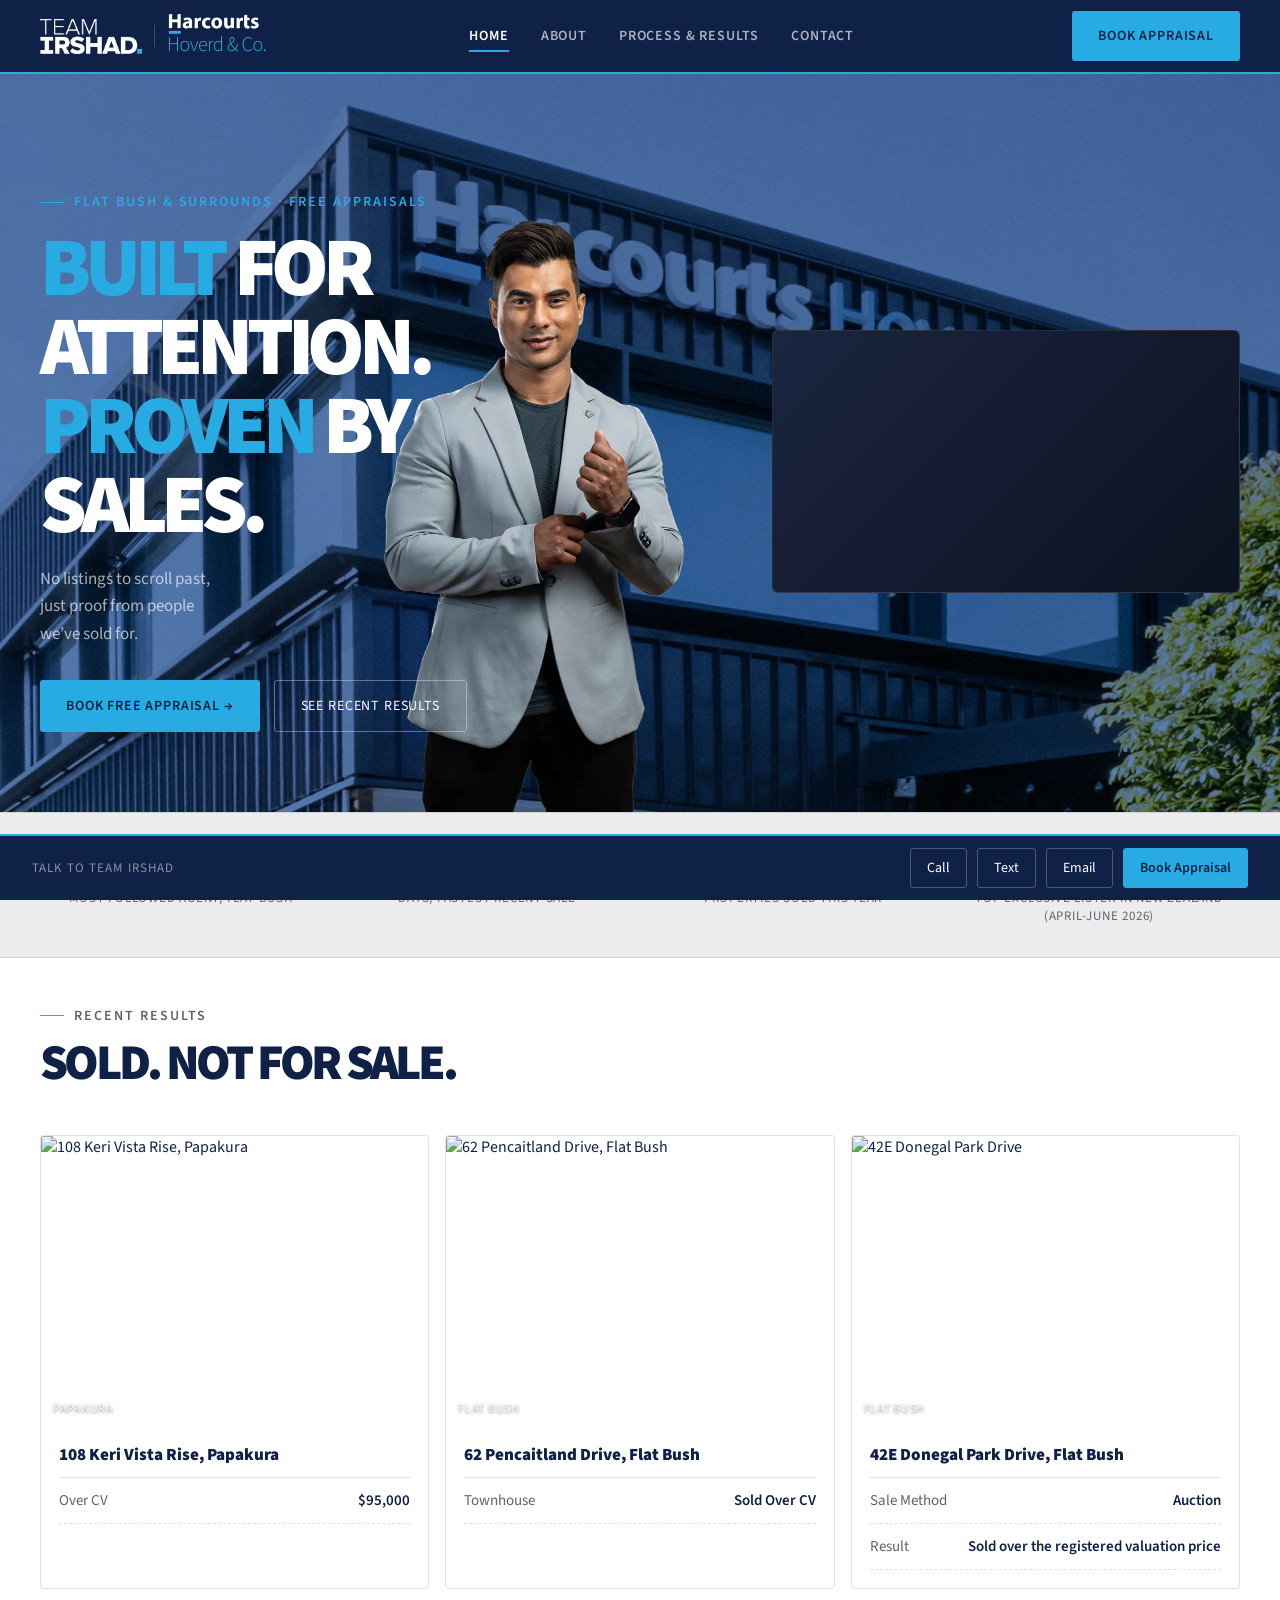
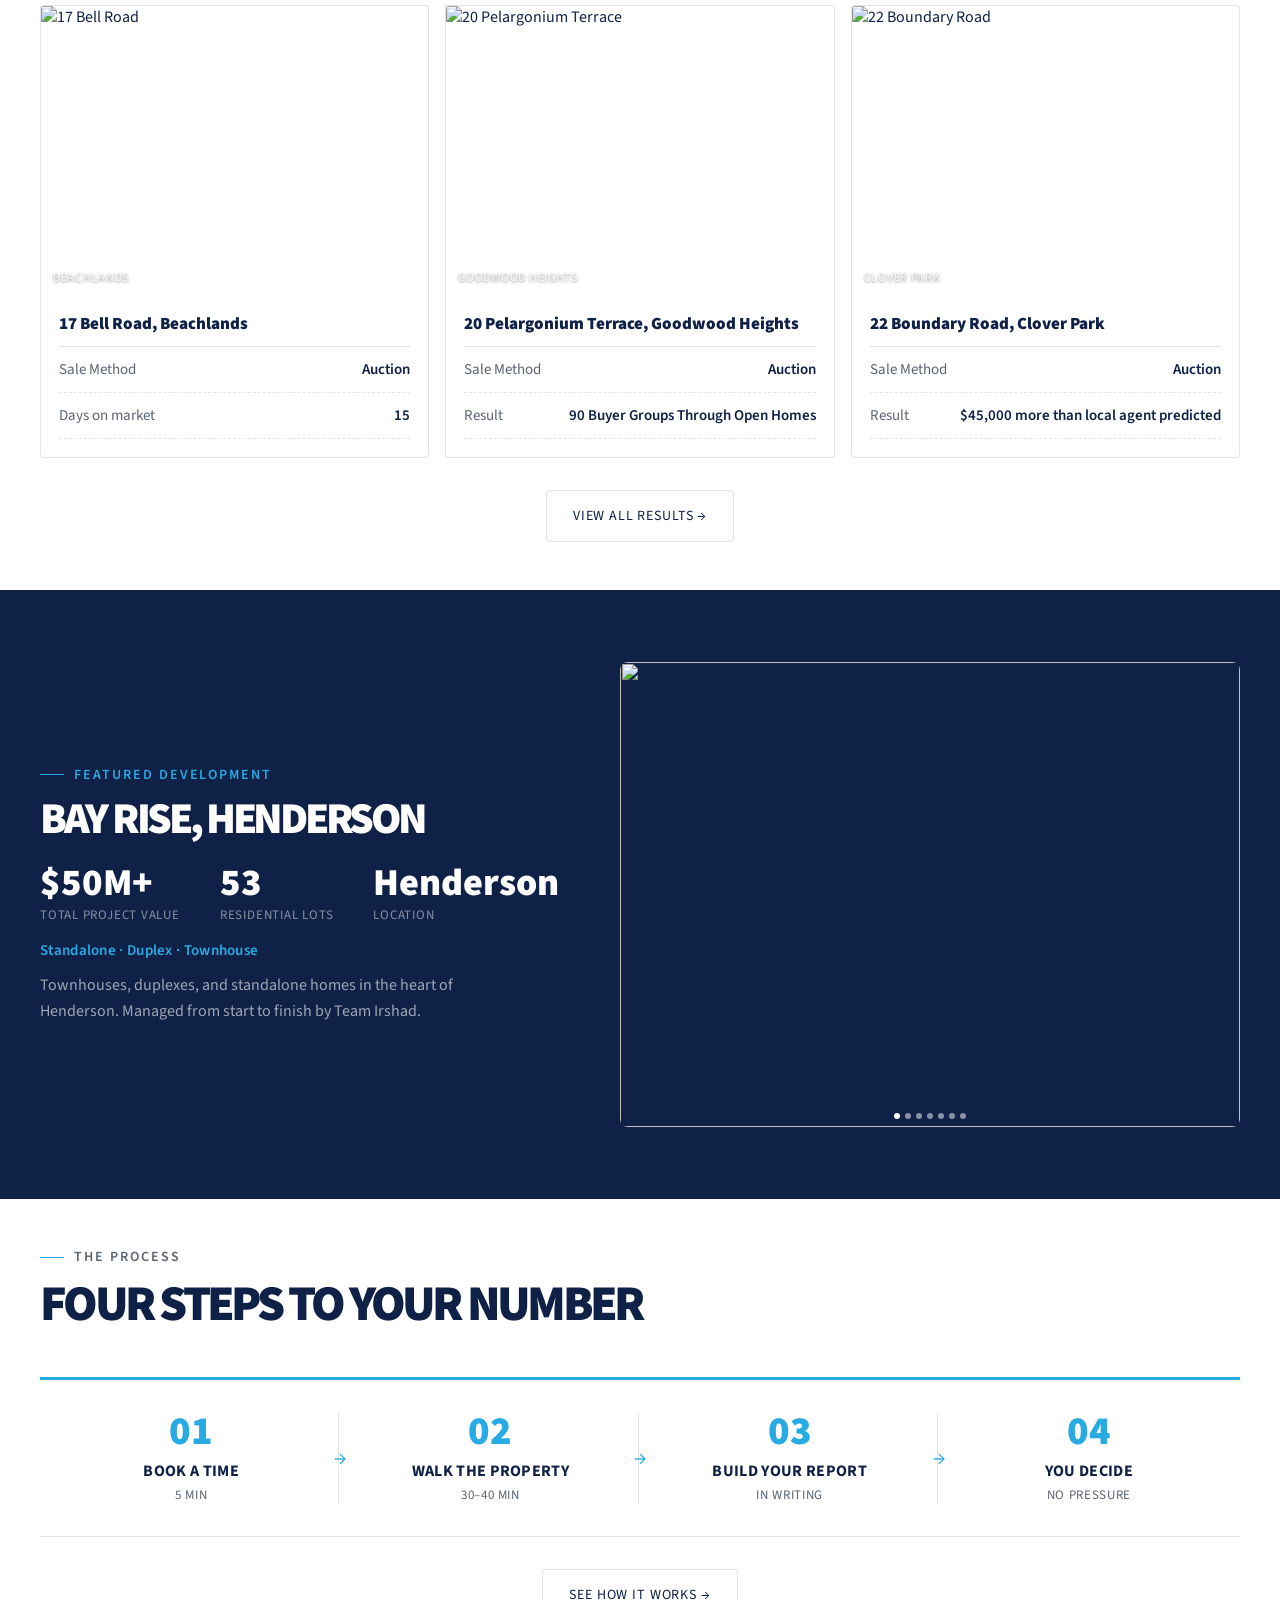
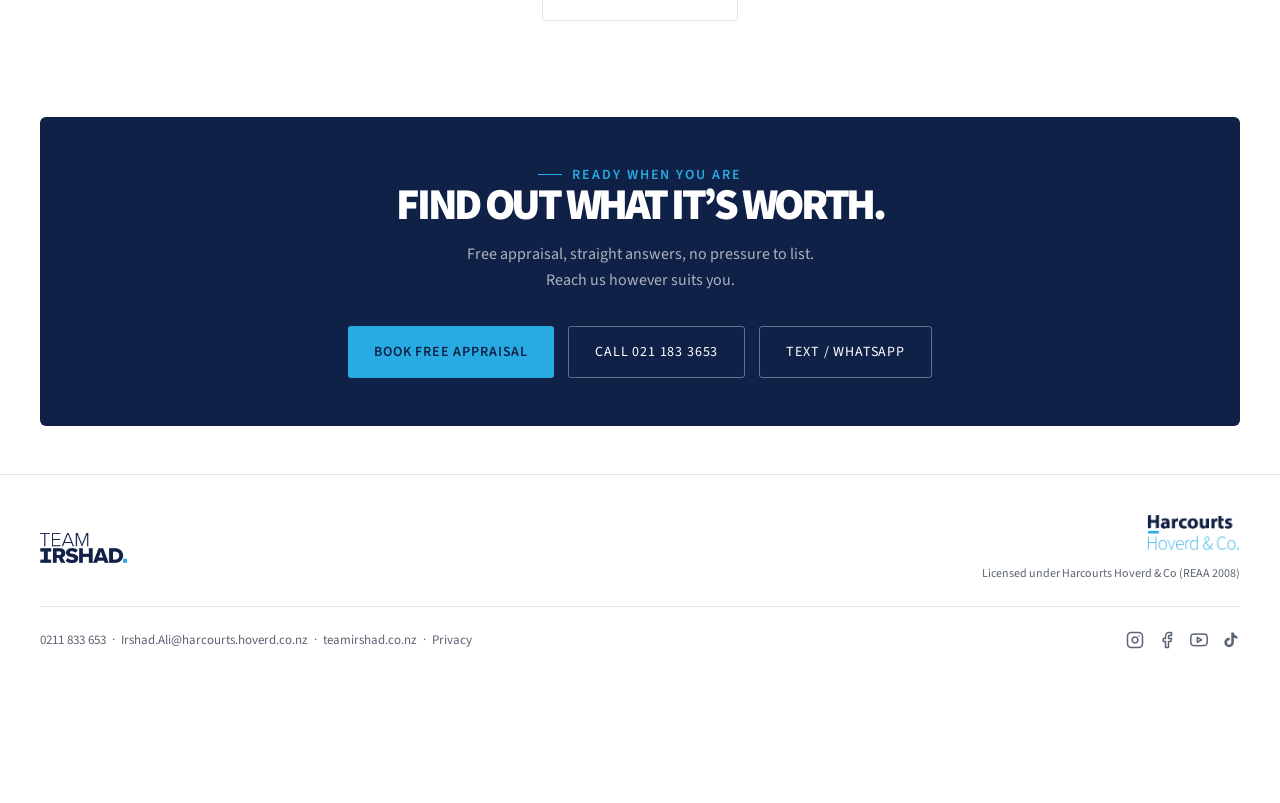
==== commit 81b73ccd: "Deploy merged result-feature build (8 result pages, slug links, live data) Preview now renders from " ====
--- a/index.html
+++ b/index.html
@@ -23,7 +23,24 @@
 <link rel="preconnect" href="https://fonts.gstatic.com" crossorigin>
 <link href="https://fonts.googleapis.com/css2?family=Source+Sans+3:ital,wght@0,300;0,400;0,600;0,700;0,900;1,400&display=swap" rel="stylesheet">
 <link rel="stylesheet" href="styles.css">
-<script type="application/ld+json">{"@context":"https://schema.org","@graph":[{"@type":"RealEstateAgent","@id":"https://teamirshad.co.nz/#business","name":"Team Irshad","url":"https://teamirshad.co.nz/","description":"Irshad Ali leads Team Irshad, a real estate sales team at Harcourts Hoverd & Co (licensed under the Real Estate Agents Act 2008) selling homes in Flat Bush, Ormiston, Botany, East Tamaki and surrounding South and East Auckland suburbs. Team Irshad offers free written property appraisals with comparable street-level sales, and runs auction and private-sale campaigns.","telephone":"+64211833653","email":"Irshad.Ali@harcourts.hoverd.co.nz","image":"https://teamirshad.co.nz/images/team-irshad-logo-hero.png","logo":"https://teamirshad.co.nz/images/team-irshad-logo-hero.png","address":{"@type":"PostalAddress","addressRegion":"Auckland","addressCountry":"NZ"},"parentOrganization":{"@type":"Organization","name":"Harcourts Hoverd & Co"},"areaServed":[{"@type":"Place","name":"Flat Bush, Auckland"},{"@type":"Place","name":"Ormiston, Auckland"},{"@type":"Place","name":"Goodwood Heights, Auckland"},{"@type":"Place","name":"Beachlands, Auckland"},{"@type":"Place","name":"Papakura, Auckland"},{"@type":"Place","name":"East Tamaki, Auckland"},{"@type":"Place","name":"Botany, Auckland"},{"@type":"Place","name":"Totara Heights, Auckland"},{"@type":"Place","name":"Clover Park, Auckland"},{"@type":"Place","name":"The Gardens, Auckland"},{"@type":"Place","name":"Hillpark, Auckland"}],"sameAs":["https://www.instagram.com/irshad_alite/","https://www.facebook.com/profile.php?id=61555418934049","https://www.youtube.com/channel/UC_6kbNNnQVJmpCk6oo04pfw","https://www.tiktok.com/@irshad_alite","https://ratemyagent.co.nz/real-estate-agent/irshad-ali-ax891/sales/overview"]},{"@type":"Person","@id":"https://teamirshad.co.nz/#irshad-ali","name":"Irshad Ali","jobTitle":"Team Lead","worksFor":{"@id":"https://teamirshad.co.nz/#business"},"url":"https://teamirshad.co.nz/about","image":"https://teamirshad.co.nz/images/irshad.webp","sameAs":["https://ratemyagent.co.nz/real-estate-agent/irshad-ali-ax891/sales/overview","https://www.instagram.com/irshad_alite/"]},{"@type":"WebSite","@id":"https://teamirshad.co.nz/#website","url":"https://teamirshad.co.nz/","name":"Team Irshad","publisher":{"@id":"https://teamirshad.co.nz/#business"},"inLanguage":"en-NZ"},{"@type":"BreadcrumbList","@id":"https://teamirshad.co.nz/#breadcrumb","itemListElement":[{"@type":"ListItem","position":1,"name":"Home","item":"https://teamirshad.co.nz/"}]},{"@type":"WebPage","@id":"https://teamirshad.co.nz/#webpage","url":"https://teamirshad.co.nz/","name":"Team Irshad | Free Property Appraisal | Flat Bush & Surrounds","isPartOf":{"@id":"https://teamirshad.co.nz/#website"},"about":{"@id":"https://teamirshad.co.nz/#business"},"breadcrumb":{"@id":"https://teamirshad.co.nz/#breadcrumb"},"inLanguage":"en-NZ","description":"Free property appraisal in Flat Bush, Ormiston, Beachlands and surrounding South Auckland suburbs. No obligation, written report with comparable sales data. Book today."}]}</script>  "sameAs": ["https:\/\/www.instagram.com\/irshad_alite\/","https:\/\/www.facebook.com\/profile.php?id=61555418934049","https:\/\/www.youtube.com\/channel\/UC_6kbNNnQVJmpCk6oo04pfw","https:\/\/www.tiktok.com\/@irshad_alite"],
+<script async src="https://www.googletagmanager.com/gtag/js?id=G-YJT1R3XH47"></script><script>window.dataLayer=window.dataLayer||[];function gtag(){dataLayer.push(arguments);}gtag("js",new Date());gtag("config","G-YJT1R3XH47");</script><script type="application/ld+json">
+{
+  "@context": "https://schema.org",
+  "@type": "RealEstateAgent",
+  "name": "Team Irshad",
+  "description": "Free property appraisals in Flat Bush &amp; South Auckland",
+  "url": "https://teamirshad.co.nz/",
+  "telephone": "0211 833 653",
+  "email": "Irshad.Ali@harcourts.hoverd.co.nz",
+  "image": "https://teamirshad.co.nz/images/team-irshad-logo-hero.png",
+  "areaServed": ["Flat Bush","Ormiston","Goodwood Heights","Beachlands","Papakura","East Tamaki","Botany","Totara Heights","Clover Park","The Gardens","Hillpark"],
+  "address": {
+    "@type": "PostalAddress",
+    "addressLocality": "Flat Bush",
+    "addressRegion": "Auckland",
+    "addressCountry": "NZ"
+  },
+  "sameAs": ["https:\/\/www.instagram.com\/irshad_alite\/","https:\/\/www.facebook.com\/profile.php?id=61555418934049","https:\/\/www.youtube.com\/channel\/UC_6kbNNnQVJmpCk6oo04pfw","https:\/\/www.tiktok.com\/@irshad_alite"],
   "brand": {
     "@type": "Organization",
     "name": "Harcourts Hoverd &amp; Co"
@@ -43,21 +60,21 @@
     </div>
     <nav class="site-nav">
               <a href="/team-irshad-preview/" class="active">Home</a>
-              <a href="/team-irshad-preview/about">About</a>
-              <a href="/team-irshad-preview/results">Process &amp; Results</a>
-              <a href="/team-irshad-preview/contact">Contact</a>
+              <a href="/team-irshad-preview/about.html">About</a>
+              <a href="/team-irshad-preview/results.html">Process &amp; Results</a>
+              <a href="/team-irshad-preview/contact.html">Contact</a>
           </nav>
-    <a href="/team-irshad-preview/contact" class="btn btn-primary header-cta">Book Appraisal</a>
+    <a href="/team-irshad-preview/contact.html" class="btn btn-primary header-cta">Book Appraisal</a>
     <button class="menu-toggle" aria-label="Open menu"><span></span><span></span><span></span></button>
   </div>
 </header>
 <div class="mobile-overlay"></div>
 <nav class="mobile-nav">
       <a href="/team-irshad-preview/" class="active">Home</a>
-      <a href="/team-irshad-preview/about">About</a>
-      <a href="/team-irshad-preview/results">Process &amp; Results</a>
-      <a href="/team-irshad-preview/contact">Contact</a>
-    <a href="/team-irshad-preview/contact" class="btn btn-primary">Book Appraisal</a>
+      <a href="/team-irshad-preview/about.html">About</a>
+      <a href="/team-irshad-preview/results.html">Process &amp; Results</a>
+      <a href="/team-irshad-preview/contact.html">Contact</a>
+    <a href="/team-irshad-preview/contact.html" class="btn btn-primary">Book Appraisal</a>
 </nav>
 
 <!-- HERO -->
@@ -68,8 +85,8 @@
       <h1 class="reveal reveal-d2"><span class='text-cyan'>Built</span> for<br>attention.<br><span class='text-cyan'>Proven</span> by<br>sales.</h1>
       <p class="lede reveal reveal-d3">No listings to scroll past,<br>just proof from people<br>we’ve sold for.</p>
       <div class="cta-row reveal reveal-d4">
-        <a class="btn btn-primary" href="/team-irshad-preview/contact">Book Free Appraisal →</a>
-        <a class="btn btn-ghost" href="/team-irshad-preview/results">See Recent Results</a>
+        <a class="btn btn-primary" href="/team-irshad-preview/contact.html">Book Free Appraisal →</a>
+        <a class="btn btn-ghost" href="/team-irshad-preview/results.html">See Recent Results</a>
       </div>
     </div>
     <div class="hero-photo reveal reveal-d2">
@@ -89,20 +106,20 @@
 <div class="stats-strip">
   <div class="wrap">
         <div class="stat-item reveal">
-                <div class="num">#1</div>
-             <div class="cap">Most Followed Agent, Flat Bush</div>
+              <div class="num">No. 1</div>
+            <div class="cap">Most Followed Agent, Flat Bush</div>
     </div>
         <div class="stat-item reveal reveal-d1">
-                <div class="num"><span data-count="15">15</span></div>
-             <div class="cap">Days, Fastest Recent Sale</div>
+              <div class="num"><span data-count="15">0</span></div>
+            <div class="cap">Days, Fastest Recent Sale</div>
     </div>
         <div class="stat-item reveal reveal-d2">
-                <div class="num"><span data-count="21">21</span>+</div>
-             <div class="cap">Properties Sold This Year</div>
+              <div class="num"><span data-count="21">0</span>+</div>
+            <div class="cap">Properties Sold This Year</div>
     </div>
         <div class="stat-item reveal reveal-d3">
-                <div class="num">No. 1</div>
-             <div class="cap">Top Appraisals, Hoverd &amp; Co, 2024–25</div>
+              <div class="num">No. 1</div>
+            <div class="cap">Top Exclusive Lister in New Zealand (April-June 2026)</div>
     </div>
       </div>
 </div>
@@ -122,6 +139,7 @@
                                                 <img src="/team-irshad-preview/admin/uploads/properties/papakura-ae0e8a5b-bb1.jpg" alt="108 Keri Vista Rise, Papakura" loading="lazy">
                                                                 <img src="/team-irshad-preview/admin/uploads/properties/papakura-678bfe85-d50.jpg" alt="108 Keri Vista Rise, Papakura" loading="lazy">
                                                                 <img src="/team-irshad-preview/admin/uploads/properties/papakura-0292d020-3b6.jpg" alt="108 Keri Vista Rise, Papakura" loading="lazy">
+                                                                <img src="/team-irshad-preview/admin/uploads/properties/Papakura-6acc2e9be7a5c.jpg" alt="108 Keri Vista Rise" loading="lazy">
                                           </div>
             <button class="carousel-btn carousel-prev" aria-label="Previous image">&lsaquo;</button>
             <button class="carousel-btn carousel-next" aria-label="Next image">&rsaquo;</button>
@@ -129,12 +147,13 @@
                                                 <span class="dot active"></span>
                                                                 <span class="dot"></span>
                                                                 <span class="dot"></span>
-                                          </div>
-          </div>
-                    <div class="stamp">Sold</div>          <div class="suburb-tag">Papakura</div>
-        </div>
-        <div class="result-body">
-          <a href="/team-irshad-preview/results/108-keri-vista-rise-papakura" style="color:inherit;text-decoration:none;"><div class="addr">108 Keri Vista Rise<span style="font-weight:400;color:#5A6675;">, Papakura &rarr;</span></div></a>          <div class="stat-table">
+                                                                <span class="dot"></span>
+                                          </div>
+          </div>
+                              <div class="suburb-tag">Papakura</div>
+        </div>
+        <div class="result-body">
+          <a href="/team-irshad-preview/results/108-keri-vista-rise-papakura.html" style="color:inherit;text-decoration:none;"><div class="addr">108 Keri Vista Rise, Papakura</div></a>          <div class="stat-table">
                           <div class="stat-row"><span>Over CV</span><span>$95,000</span></div>
                       </div>
         </div>
@@ -145,18 +164,20 @@
             <div class="carousel-track">
                                                 <img src="/team-irshad-preview/admin/uploads/properties/pencaitland-87484e92-69c.jpg" alt="62 Pencaitland Drive, Flat Bush" loading="lazy">
                                                                 <img src="/team-irshad-preview/admin/uploads/properties/pencaitland-floorplan.jpg" alt="62 Pencaitland Drive, Flat Bush — floor plan" loading="lazy">
+                                                                <img src="/team-irshad-preview/admin/uploads/properties/Flat Bush-6acc2f80b6ee4.jpg" alt="62 Pencaitland Drive" loading="lazy">
                                           </div>
             <button class="carousel-btn carousel-prev" aria-label="Previous image">&lsaquo;</button>
             <button class="carousel-btn carousel-next" aria-label="Next image">&rsaquo;</button>
             <div class="carousel-dots">
                                                 <span class="dot active"></span>
                                                                 <span class="dot"></span>
-                                          </div>
-          </div>
-                    <div class="stamp">Sold</div>          <div class="suburb-tag">Flat Bush</div>
-        </div>
-        <div class="result-body">
-          <a href="/team-irshad-preview/results/62-pencaitland-drive-flat-bush" style="color:inherit;text-decoration:none;"><div class="addr">62 Pencaitland Drive<span style="font-weight:400;color:#5A6675;">, Flat Bush &rarr;</span></div></a>          <div class="stat-table">
+                                                                <span class="dot"></span>
+                                          </div>
+          </div>
+                              <div class="suburb-tag">Flat Bush</div>
+        </div>
+        <div class="result-body">
+          <a href="/team-irshad-preview/results/62-pencaitland-drive-flat-bush.html" style="color:inherit;text-decoration:none;"><div class="addr">62 Pencaitland Drive, Flat Bush</div></a>          <div class="stat-table">
                           <div class="stat-row"><span>Townhouse</span><span>Sold Over CV</span></div>
                       </div>
         </div>
@@ -179,10 +200,10 @@
                                                                 <span class="dot"></span>
                                           </div>
           </div>
-                    <div class="stamp">Sold</div>          <div class="suburb-tag">Flat Bush</div>
-        </div>
-        <div class="result-body">
-          <a href="/team-irshad-preview/results/42e-donegal-park-drive-flat-bush" style="color:inherit;text-decoration:none;"><div class="addr">42E Donegal Park Drive<span style="font-weight:400;color:#5A6675;">, Flat Bush &rarr;</span></div></a>          <div class="stat-table">
+                              <div class="suburb-tag">Flat Bush</div>
+        </div>
+        <div class="result-body">
+          <a href="/team-irshad-preview/results/42e-donegal-park-drive-flat-bush.html" style="color:inherit;text-decoration:none;"><div class="addr">42E Donegal Park Drive, Flat Bush</div></a>          <div class="stat-table">
                           <div class="stat-row"><span>Sale Method</span><span>Auction</span></div>
                           <div class="stat-row"><span>Result</span><span>Sold over the registered valuation price</span></div>
                       </div>
@@ -191,10 +212,10 @@
                     <div class="result-card reveal reveal-d3">
         <div class="result-photo">
                       <img src="/team-irshad-preview/admin/uploads/properties/beachlands-6a66c0f8aba51.jpg" alt="17 Bell Road" loading="lazy">
-                    <div class="stamp">Sold</div>          <div class="suburb-tag">Beachlands</div>
-        </div>
-        <div class="result-body">
-          <a href="/team-irshad-preview/results/17-bell-road-beachlands" style="color:inherit;text-decoration:none;"><div class="addr">17 Bell Road<span style="font-weight:400;color:#5A6675;">, Beachlands &rarr;</span></div></a>          <div class="stat-table">
+                              <div class="suburb-tag">Beachlands</div>
+        </div>
+        <div class="result-body">
+          <a href="/team-irshad-preview/results/17-bell-road-beachlands.html" style="color:inherit;text-decoration:none;"><div class="addr">17 Bell Road, Beachlands</div></a>          <div class="stat-table">
                           <div class="stat-row"><span>Sale Method</span><span>Auction</span></div>
                           <div class="stat-row"><span>Days on market</span><span>15</span></div>
                       </div>
@@ -203,10 +224,10 @@
                     <div class="result-card reveal">
         <div class="result-photo">
                       <img src="/team-irshad-preview/admin/uploads/properties/Goodwood-Heights-6a66c136912c7.jpg" alt="20 Pelargonium Terrace" loading="lazy">
-                    <div class="stamp">Sold</div>          <div class="suburb-tag">Goodwood Heights</div>
-        </div>
-        <div class="result-body">
-          <a href="/team-irshad-preview/results/20-pelargonium-terrace-goodwood-heights" style="color:inherit;text-decoration:none;"><div class="addr">20 Pelargonium Terrace<span style="font-weight:400;color:#5A6675;">, Goodwood Heights &rarr;</span></div></a>          <div class="stat-table">
+                              <div class="suburb-tag">Goodwood Heights</div>
+        </div>
+        <div class="result-body">
+          <a href="/team-irshad-preview/results/20-pelargonium-terrace-goodwood-heights.html" style="color:inherit;text-decoration:none;"><div class="addr">20 Pelargonium Terrace, Goodwood Heights</div></a>          <div class="stat-table">
                           <div class="stat-row"><span>Sale Method</span><span>Auction</span></div>
                           <div class="stat-row"><span>Result</span><span>90 Buyer Groups Through Open Homes</span></div>
                       </div>
@@ -226,10 +247,10 @@
                                                                 <span class="dot"></span>
                                           </div>
           </div>
-                    <div class="stamp">Sold</div>          <div class="suburb-tag">Clover Park</div>
-        </div>
-        <div class="result-body">
-          <a href="/team-irshad-preview/results/22-boundary-road-clover-park" style="color:inherit;text-decoration:none;"><div class="addr">22 Boundary Road<span style="font-weight:400;color:#5A6675;">, Clover Park &rarr;</span></div></a>          <div class="stat-table">
+                              <div class="suburb-tag">Clover Park</div>
+        </div>
+        <div class="result-body">
+          <a href="/team-irshad-preview/results/22-boundary-road-clover-park.html" style="color:inherit;text-decoration:none;"><div class="addr">22 Boundary Road, Clover Park</div></a>          <div class="stat-table">
                           <div class="stat-row"><span>Sale Method</span><span>Auction</span></div>
                           <div class="stat-row"><span>Result</span><span>$45,000 more than local agent predicted</span></div>
                       </div>
@@ -237,7 +258,7 @@
       </div>
           </div>
     <div style="margin-top:32px;text-align:center;" class="reveal">
-      <a href="/team-irshad-preview/results" class="btn btn-outline">View All Results &rarr;</a>
+      <a href="/team-irshad-preview/results.html" class="btn btn-outline">View All Results &rarr;</a>
     </div>
   </div>
 </section>
@@ -324,7 +345,7 @@
         </div>
           </div>
     <div style="margin-top:32px;text-align:center;" class="reveal">
-      <a href="/team-irshad-preview/results" class="btn btn-outline">See how it works &rarr;</a>
+      <a href="/team-irshad-preview/results.html" class="btn btn-outline">See how it works &rarr;</a>
     </div>
   </div>
 </section>
@@ -337,9 +358,9 @@
       <h2>Find out what it’s worth.</h2>
       <p>Free appraisal, straight answers, no pressure to list. Reach us however suits you.</p>
       <div class="cta-row">
-                  <a class="btn btn-primary" href="/team-irshad-preview/contact">Book Free Appraisal</a>
+                  <a class="btn btn-primary" href="/team-irshad-preview/contact.html">Book Free Appraisal</a>
                   <a class="btn btn-ghost" href="tel:0211833653">Call 021 183 3653</a>
-                  <a class="btn btn-ghost" href="/team-irshad-preview/contact">Text / WhatsApp</a>
+                  <a class="btn btn-ghost" href="/team-irshad-preview/contact.html">Text / WhatsApp</a>
               </div>
     </div>
   </div>
@@ -360,7 +381,7 @@
       </div>
     </div>
     <div class="footer-bottom">
-      <div><a href="tel:0211833653">0211 833 653</a> &nbsp;&middot;&nbsp; <a href="mailto:Irshad.Ali@harcourts.hoverd.co.nz">Irshad.Ali@harcourts.hoverd.co.nz</a> &nbsp;&middot;&nbsp; teamirshad.co.nz &nbsp;&middot;&nbsp; <a href="/team-irshad-preview/privacy">Privacy</a></div>
+      <div><a href="tel:0211833653">0211 833 653</a> &nbsp;&middot;&nbsp; <a href="mailto:Irshad.Ali@harcourts.hoverd.co.nz">Irshad.Ali@harcourts.hoverd.co.nz</a> &nbsp;&middot;&nbsp; teamirshad.co.nz &nbsp;&middot;&nbsp; <a href="/team-irshad-preview/privacy.html">Privacy</a></div>
       <div class="social-icons">
         <a href="https://www.instagram.com/irshad_alite/" aria-label="Instagram"><svg width="18" height="18" viewBox="0 0 24 24" fill="none" stroke="currentColor" stroke-width="2" stroke-linecap="round" stroke-linejoin="round"><rect x="2" y="2" width="20" height="20" rx="5" ry="5"/><path d="M16 11.37A4 4 0 1 1 12.63 8 4 4 0 0 1 16 11.37z"/><line x1="17.5" y1="6.5" x2="17.51" y2="6.5"/></svg></a>
         <a href="https://www.facebook.com/profile.php?id=61555418934049" aria-label="Facebook"><svg width="18" height="18" viewBox="0 0 24 24" fill="none" stroke="currentColor" stroke-width="2" stroke-linecap="round" stroke-linejoin="round"><path d="M18 2h-3a5 5 0 0 0-5 5v3H7v4h3v8h4v-8h3l1-4h-4V7a1 1 0 0 1 1-1h3z"/></svg></a>
@@ -377,9 +398,9 @@
     <div class="label">Talk to Team Irshad</div>
     <div class="contact-links">
       <a href="tel:0211833653">Call</a>
-      <a href="/team-irshad-preview/contact">Text</a>
-      <a href="/team-irshad-preview/contact">Email</a>
-      <a href="/team-irshad-preview/contact" class="primary">Book Appraisal</a>
+      <a href="/team-irshad-preview/contact.html">Text</a>
+      <a href="/team-irshad-preview/contact.html">Email</a>
+      <a href="/team-irshad-preview/contact.html" class="primary">Book Appraisal</a>
     </div>
   </div>
 </div>
--- a/styles.css
+++ b/styles.css
@@ -656,4 +656,30 @@
 .privacy-section:last-child{border-bottom:0;}
 .privacy-section h2{font-size:22px;color:var(--ink);margin-bottom:10px;}
 .privacy-section p{font-size:16px;line-height:1.75;color:var(--slate);}
-.privacy-section a{color:var(--brass);text-decoration:underline;}+.privacy-section a{color:var(--brass);text-decoration:underline;}
+
+/* Sold-result page: split listing layout (results/_result.php) */
+.result-head{padding:44px 0 0;}
+.result-head .crumbs{font-size:14px;color:var(--slate);margin-bottom:18px;}
+.result-head .crumbs a{color:var(--slate);text-decoration:none;}
+.result-head .crumbs a:hover{color:var(--brass);}
+.result-head h1{font-size:clamp(28px,4.4vw,50px);line-height:1.06;color:var(--ink);margin:14px 0 18px;max-width:24ch;}
+.result-headline{display:flex;align-items:baseline;gap:14px;flex-wrap:wrap;}
+.result-headline .val{font-weight:900;font-size:clamp(40px,6.4vw,68px);line-height:1;color:var(--ink);font-variant-numeric:tabular-nums;}
+.result-headline .cap{font-size:14px;font-weight:600;letter-spacing:0.1em;text-transform:uppercase;color:var(--brass);}
+.result-specs{display:flex;flex-wrap:wrap;gap:8px 20px;margin-top:22px;font-size:15px;color:var(--slate);}
+.result-specs span{display:flex;align-items:center;gap:8px;}
+.result-specs span::before{content:'';width:5px;height:5px;border-radius:50%;background:var(--brass);}
+.result-split{display:grid;grid-template-columns:minmax(0,1.25fr) minmax(0,1fr);gap:48px;align-items:start;}
+/* ponytail: sticky gallery so photos track the facts column; static under 900px */
+.result-gallery{position:sticky;top:calc(var(--header-h) + 24px);}
+.result-gallery .card-carousel{border-radius:14px;overflow:hidden;aspect-ratio:16/10;background:var(--paper-2);}
+.result-body h2{font-size:22px;color:var(--ink);margin:0 0 16px;}
+.result-body .result-sub{margin:36px 0 14px;}
+.result-body .stat-row{font-size:15px;padding:12px 0;}
+.result-desc{font-size:16px;line-height:1.75;color:var(--slate);max-width:60ch;}
+.result-source{margin-top:20px;font-size:13px;color:var(--slate);}
+@media(max-width:900px){
+  .result-split{grid-template-columns:1fr;gap:28px;}
+  .result-gallery{position:static;}
+}
